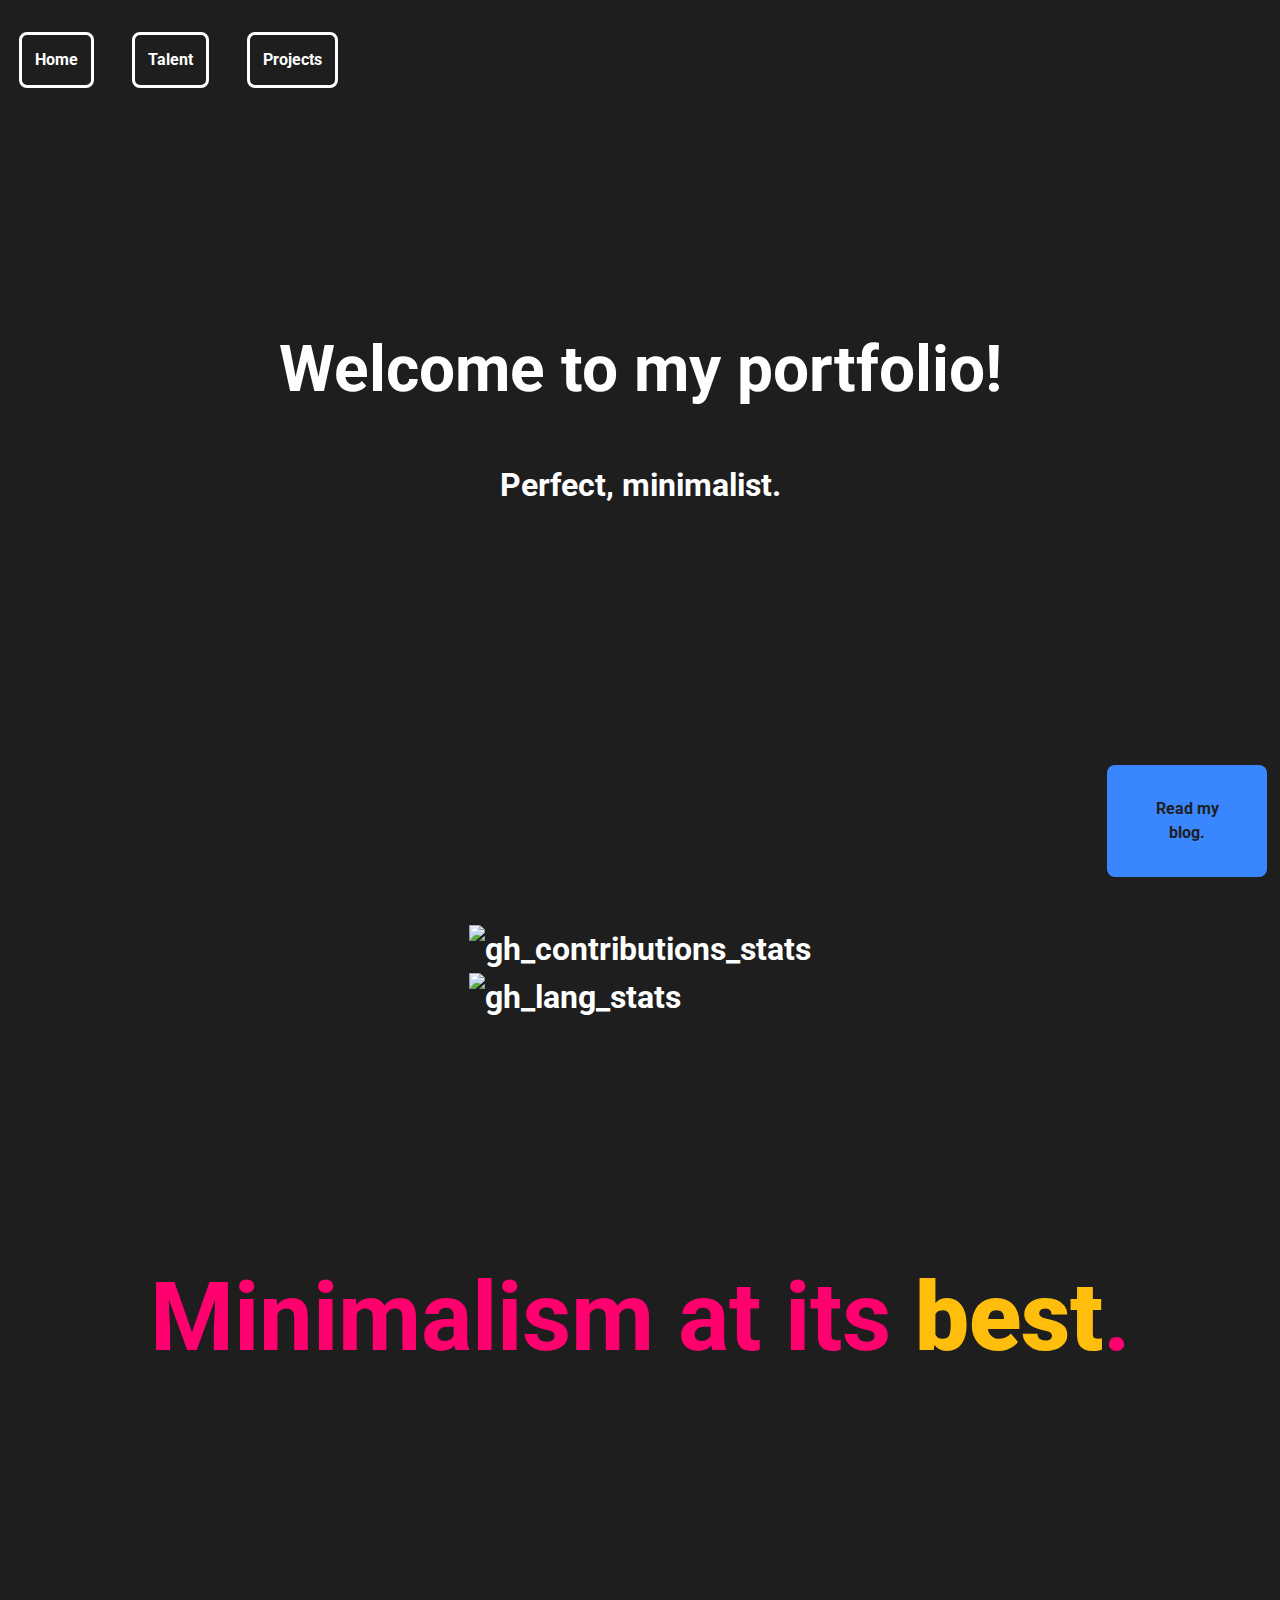
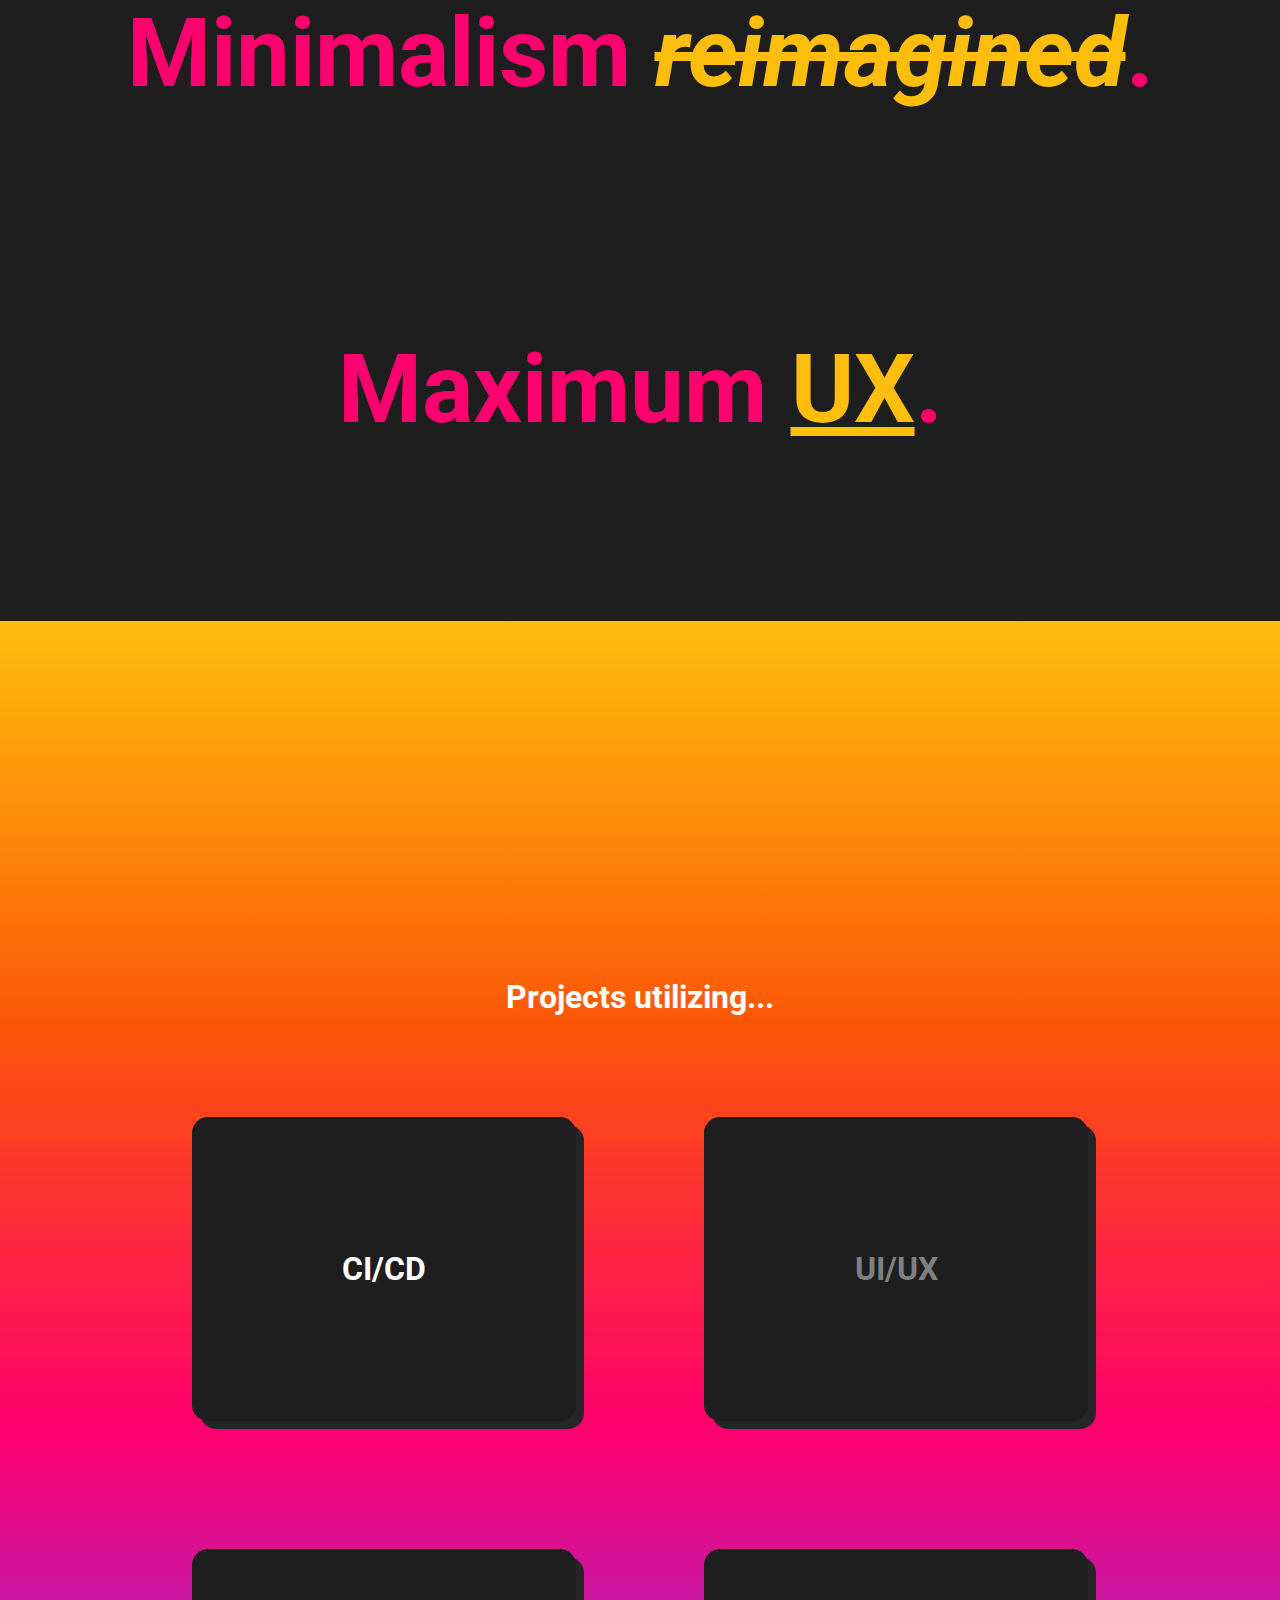
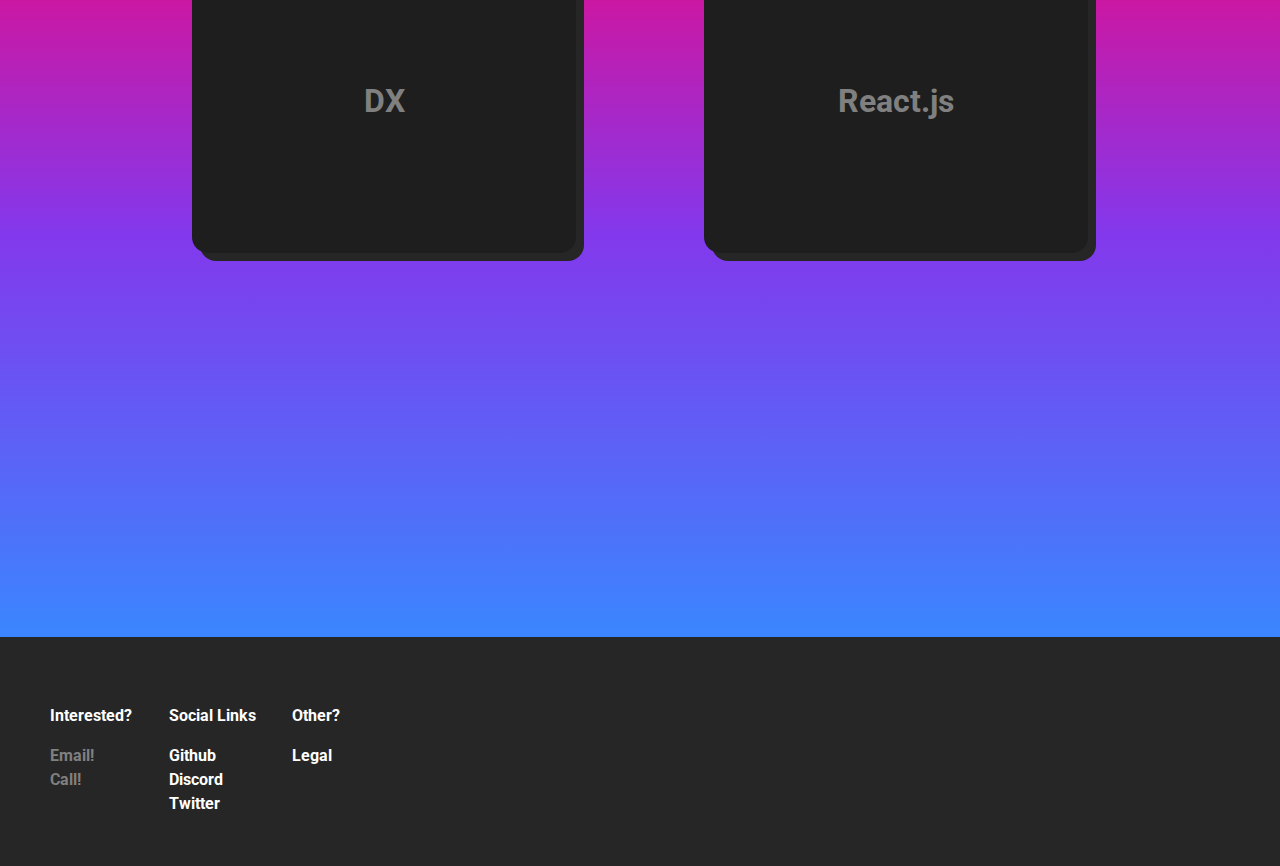
==== index.html @ 51c4bfa4 "`reorganize( footer categories )`" ====
<!doctype html>
<html class="no-js" lang="en" data-theme="dark">

<head>
  <meta charset="utf-8">

  <title>Sami Laatikainen | Portfolio</title>

  <meta name="description" content="Hey there, Get a glimpse into my work.">
  <meta name="author" content="Sami Laatikainen">

  <meta name="viewport" content="width=device-width, initial-scale=1">
  <link rel="manifest" href="site.webmanifest">
  <link rel="apple-touch-icon" href="icon.png">

  <!-- OpenGraph  -->

  <meta property="og:title" content="Sami Laatikainen | Portfolio">
  <meta property="og:type" content="link">
  <meta property="og:description" content="Hey there, Get a glimpse into my work.">
  <meta property="og:url" content="samilaatikainen.com">
  <meta property="og:image" content="https://samilaatikainen.com/tile-wide.png">

  <!-- Search Engine -->

  <meta name="keywords" content="Portfolio, SamimiesGames, Sami, Samimies, Web-design, Sami Laatikainen">
  <link rel="canonical" href="https://samilaatikainen.com">
  <meta name="mobile-friendly" content="true">

  <!-- Fonts -->

  <link rel="preconnect" href="https://fonts.googleapis.com">
  <link rel="preconnect" href="https://fonts.gstatic.com" crossorigin>
  <link href="https://fonts.googleapis.com/css2?family=Roboto:wght@900&display=swap" rel="stylesheet">

  <!-- CSS -->

  <link rel="stylesheet" href="css/normalize.css">
  <link rel="stylesheet" href="css/main.css">
</head>

<body>
  <header class="concise-nav">
    <a class="concise-nav-button" href="#">Home</a>
    <a class="concise-nav-button" href="#talent">Talent</a>
    <a class="concise-nav-button" href="#projects">Projects</a>
    <a class="concise-nav-button bubble bound-mobile-fallback right-bound" href="blogs">Read my blog.</a>
  </header>
  <main>
    <section class="hero-banner">
      <h1 class="hero-banner-title">Welcome to my portfolio!</h1>
      <p class="hero-banner-quote">Perfect, minimalist.</p>
    </section>
    <section id="banners" class="banners">
      <img class="banner" alt="gh_contributions_stats" src="https://github-readme-stats.vercel.app/api?username=SamimiesGames&show_icons=true">
      <img class="banner" alt="gh_lang_stats" src="https://github-readme-stats.vercel.app/api/top-langs/?username=SamimiesGames&layout=compact">
    </section>
    <section id="talent" class="talent">
      <p>Minimalism at its <b>best</b>.</p>
      <p>Minimalism <s><i>reimagined</i></s>.</p>
      <p>Maximum <u>UX</u>.</p>
    </section>
    <section id="projects" class="projects">
      <p class="txt-lg text-center flex-fill">Projects utilizing...</p>
      <a class="project" href="projects.html">
        CI/CD
      </a>
      <a class="project" data-disabled="true">
        UI/UX
      </a>
      <div class="project" data-disabled="true">
        DX
      </div>
      <div class="project" data-disabled="true">
        React.js
      </div>
    </section>
  </main>
  <footer class="footer-concise txt-sm">
    <div class="footer-concise-column">
      <p class="footer-concise-title">Interested?</p>
      <a class="footer-concise-button" data-disabled="true">Email!</a>
      <a class="footer-concise-button" data-disabled="true">Call!</a>
    </div>
    <div class="footer-concise-column">
      <p class="footer-concise-title">Social Links</p>
      <a href="https://github.com/SamimiesGames" class="footer-concise-button">Github</a>
      <a class=footer-concise-button" href="https://discordapp.com/users/257846560468107264/">Discord</a>
      <a href="https://twitter.com/intent/tweet?screen_name=MeSamimies&ref_src=twsrc%5Etfw">Twitter</a>
    </div>
    <div class="footer-concise-column">
      <p class="footer-concise-title">Other?</p>
      <a href="./legal.html" class="footer-concise-button">Legal</a>
    </div>
  </footer>
  <script src="js/vendor/modernizr-3.11.2.min.js"></script>
  <script src="js/plugins.js"></script>
  <script type="module" src="js/main.js"></script>
</body>

</html>
---- css/main.css ----
/*! 2021 SamimiesGames | MIT License | https://samimiesgames.github.io/legal.html */

@import "hero-banner/index.css";
@import "consice-nav/index.css";
@import "talent/index.css";
@import "projects/index.css";
@import "footer/index.css";
@import "legals/index.css";
@import "banners/index.css";
@import "503/index.css";
@import "typography.css";
@import "bubble.css";
@import "themes.css";

:root {
  --mango: #ffbe0bff;
  --orange-pantone: #fb5607ff;
  --winter-sky: #ff006eff;
  --blue-violet: #8338ecff;
  --azure: #3a86ffff;
  --aqua: #EAF2FC;
  --seashell: #FDEDDF;
  --mistyrose: #FBEDF9;
  --cornsilk: #FCF2D9;
  --purplehaze: #EEEFFE;
  --honeydew: #E8F6F5;
  --slategray: #F5F5F7;

  --rainbow: linear-gradient(var(--mango), var(--orange-pantone), var(--winter-sky), var(--blue-violet), var(--azure));

  --fs-xl: 4rem;
  --fs-lg: 3rem;
  --fs-md: 2rem;
  --fs-sm: 1rem;
  --fs-xs: .5rem;
  --fs-xsq:.4rem;
  --fs-xxs: .25rem;

  --consise-nav-height: 2.5%;
  --section-height: 5%;

  --line-height: 1.5;
}

section {
  padding-block: var(--section-height);
}

.text-center {
  text-align: center;
}

html {
  scroll-behavior: smooth;
  font-family: -apple-system, "Roboto", sans-serif;
  font-weight: bold;

  font-size: var(--fs-md);
  line-height: var(--line-height);
}

/*! HTML5 Boilerplate v8.0.0 | MIT License | https://html5boilerplate.com/ */

/* main.css 2.1.0 | MIT License | https://github.com/h5bp/main.css#readme */
/*
 * What follows is the result of much research on cross-browser styling.
 * Credit left inline and big thanks to Nicolas Gallagher, Jonathan Neal,
 * Kroc Camen, and the H5BP dev community and team.
 */

/* ==========================================================================
   Base styles: opinionated defaults
   ========================================================================== */

/*
 * Remove text-shadow in selection highlight:
 * https://twitter.com/miketaylr/status/12228805301
 *
 * Vendor-prefixed and regular ::selection selectors cannot be combined:
 * https://stackoverflow.com/a/16982510/7133471
 *
 * Customize the background color to match your design.
 */

::-moz-selection {
  background: #b3d4fc;
  text-shadow: none;
}

::selection {
  background: #b3d4fc;
  text-shadow: none;
}

/*
 * A better looking default horizontal rule
 */

hr {
  display: block;
  height: 1px;
  border: 0;
  border-top: 1px solid #ccc;
  margin: 1em 0;
  padding: 0;
}

/*
 * Remove the gap between audio, canvas, iframes,
 * images, videos and the bottom of their containers:
 * https://github.com/h5bp/html5-boilerplate/issues/440
 */

audio,
canvas,
iframe,
img,
svg,
video {
  vertical-align: middle;
}

/*
 * Remove default fieldset styles.
 */

fieldset {
  border: 0;
  margin: 0;
  padding: 0;
}

/*
 * Allow only vertical resizing of textareas.
 */

textarea {
  resize: vertical;
}

/* ==========================================================================
   Author's custom styles
   ========================================================================== */

/* ==========================================================================
   Helper classes
   ========================================================================== */

/*
 * Hide visually and from screen readers
 */

.hidden,
[hidden] {
  display: none !important;
}

/*
 * Hide only visually, but have it available for screen readers:
 * https://snook.ca/archives/html_and_css/hiding-content-for-accessibility
 *
 * 1. For long content, line feeds are not interpreted as spaces and small width
 *    causes content to wrap 1 word per line:
 *    https://medium.com/@jessebeach/beware-smushed-off-screen-accessible-text-5952a4c2cbfe
 */

.sr-only {
  border: 0;
  clip: rect(0, 0, 0, 0);
  height: 1px;
  margin: -1px;
  overflow: hidden;
  padding: 0;
  position: absolute;
  white-space: nowrap;
  width: 1px;
  /* 1 */
}

/*
 * Extends the .sr-only class to allow the element
 * to be focusable when navigated to via the keyboard:
 * https://www.drupal.org/node/897638
 */

.sr-only.focusable:active,
.sr-only.focusable:focus {
  clip: auto;
  height: auto;
  margin: 0;
  overflow: visible;
  position: static;
  white-space: inherit;
  width: auto;
}

/*
 * Hide visually and from screen readers, but maintain layout
 */

.invisible {
  visibility: hidden;
}

/*
 * Clearfix: contain floats
 *
 * For modern browsers
 * 1. The space content is one way to avoid an Opera bug when the
 *    `contenteditable` attribute is included anywhere else in the document.
 *    Otherwise it causes space to appear at the top and bottom of elements
 *    that receive the `clearfix` class.
 * 2. The use of `table` rather than `block` is only necessary if using
 *    `:before` to contain the top-margins of child elements.
 */

.clearfix::before,
.clearfix::after {
  content: " ";
  display: table;
}

.clearfix::after {
  clear: both;
}

/* ==========================================================================
   EXAMPLE Media Queries for Responsive Design.
   These examples override the primary ('mobile first') styles.
   Modify as content requires.
   ========================================================================== */

@media only screen and (min-width: 35em) {
  /* Style adjustments for viewports that meet the condition */
}

@media print,
  (-webkit-min-device-pixel-ratio: 1.25),
  (min-resolution: 1.25dppx),
  (min-resolution: 120dpi) {
  /* Style adjustments for high resolution devices */
}

/* ==========================================================================
   Print styles.
   Inlined to avoid the additional HTTP request:
   https://www.phpied.com/delay-loading-your-print-css/
   ========================================================================== */

@media print {
  *,
  *::before,
  *::after {
    background: #fff !important;
    color: #000 !important;
    /* Black prints faster */
    box-shadow: none !important;
    text-shadow: none !important;
  }

  a,
  a:visited {
    text-decoration: underline;
  }

  a[href]::after {
    content: " (" attr(href) ")";
  }

  abbr[title]::after {
    content: " (" attr(title) ")";
  }

  /*
   * Don't show links that are fragment identifiers,
   * or use the `javascript:` pseudo protocol
   */
  a[href^="#"]::after,
  a[href^="javascript:"]::after {
    content: "";
  }

  pre {
    white-space: pre-wrap !important;
  }

  pre,
  blockquote {
    border: 1px solid #999;
    page-break-inside: avoid;
  }

  /*
   * Printing Tables:
   * https://web.archive.org/web/20180815150934/http://css-discuss.incutio.com/wiki/Printing_Tables
   */
  thead {
    display: table-header-group;
  }

  tr,
  img {
    page-break-inside: avoid;
  }

  p,
  h2,
  h3 {
    orphans: 3;
    widows: 3;
  }

  h2,
  h3 {
    page-break-after: avoid;
  }
}
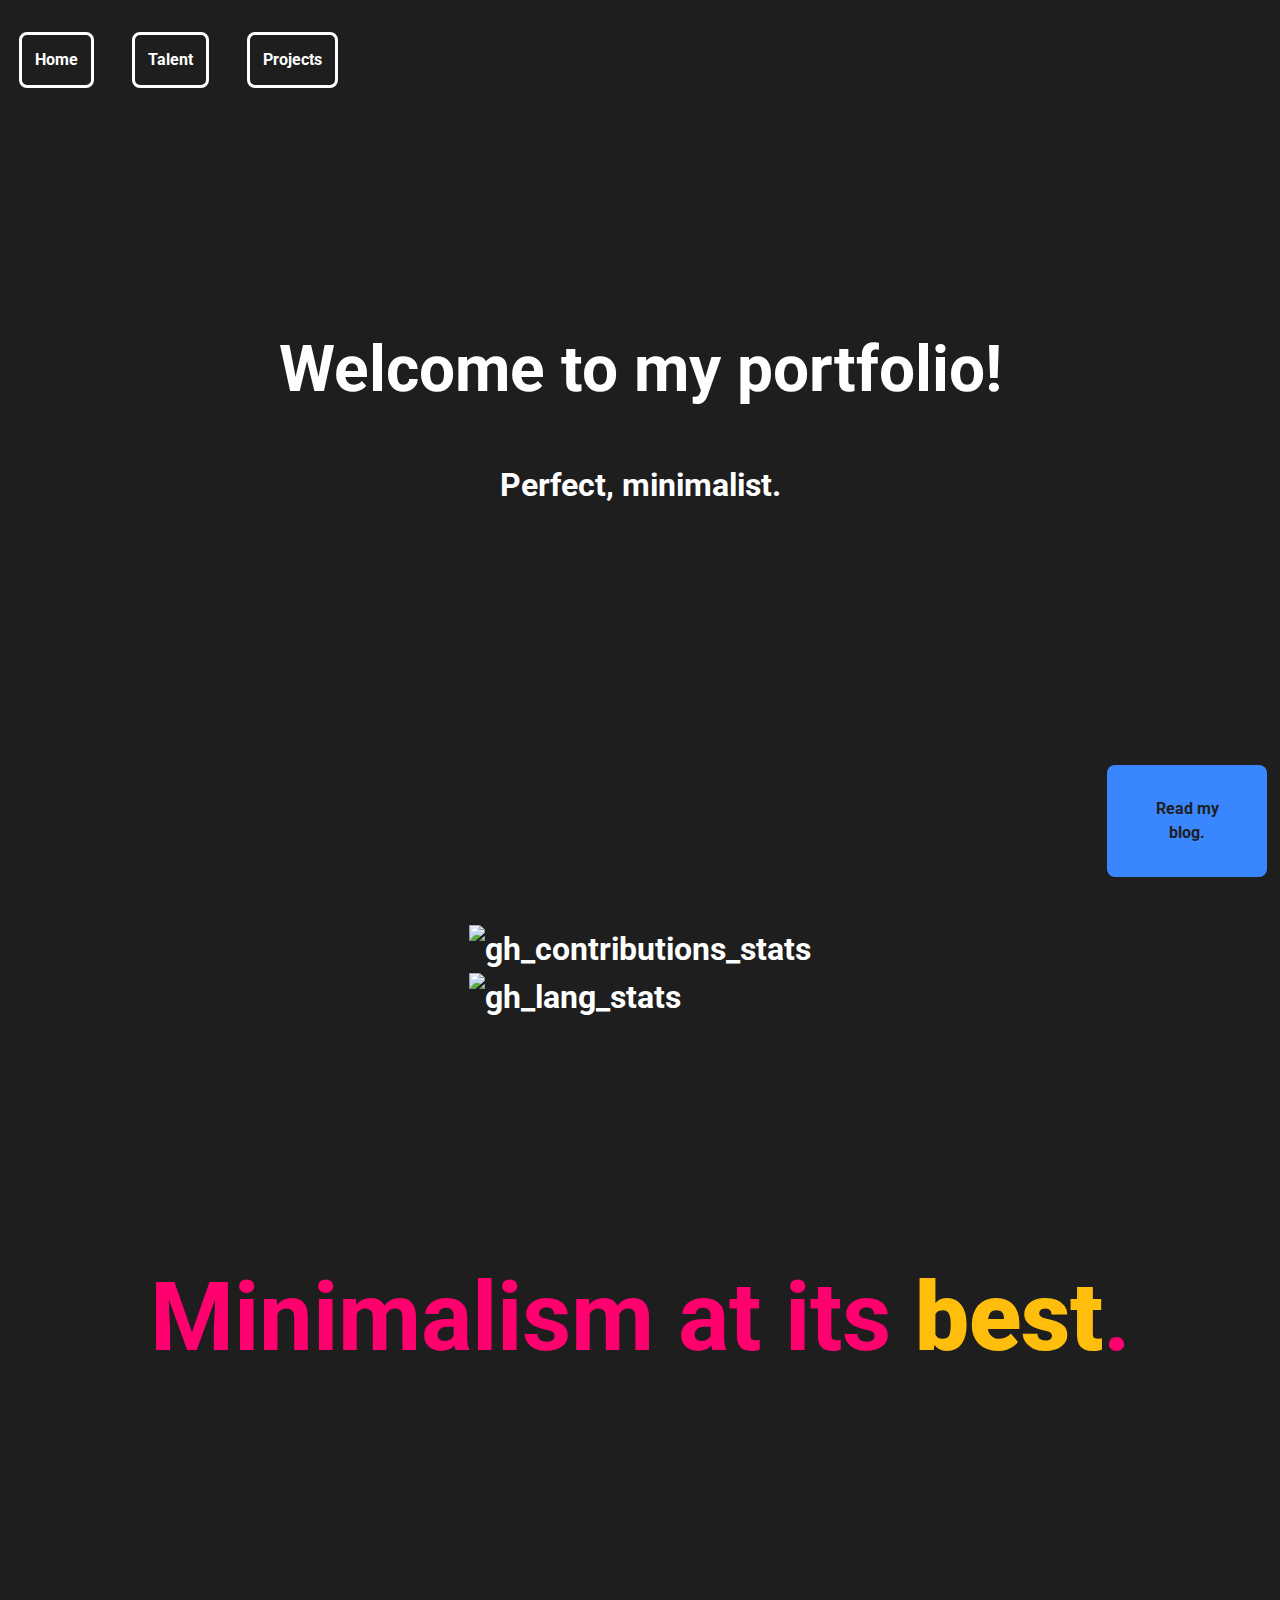
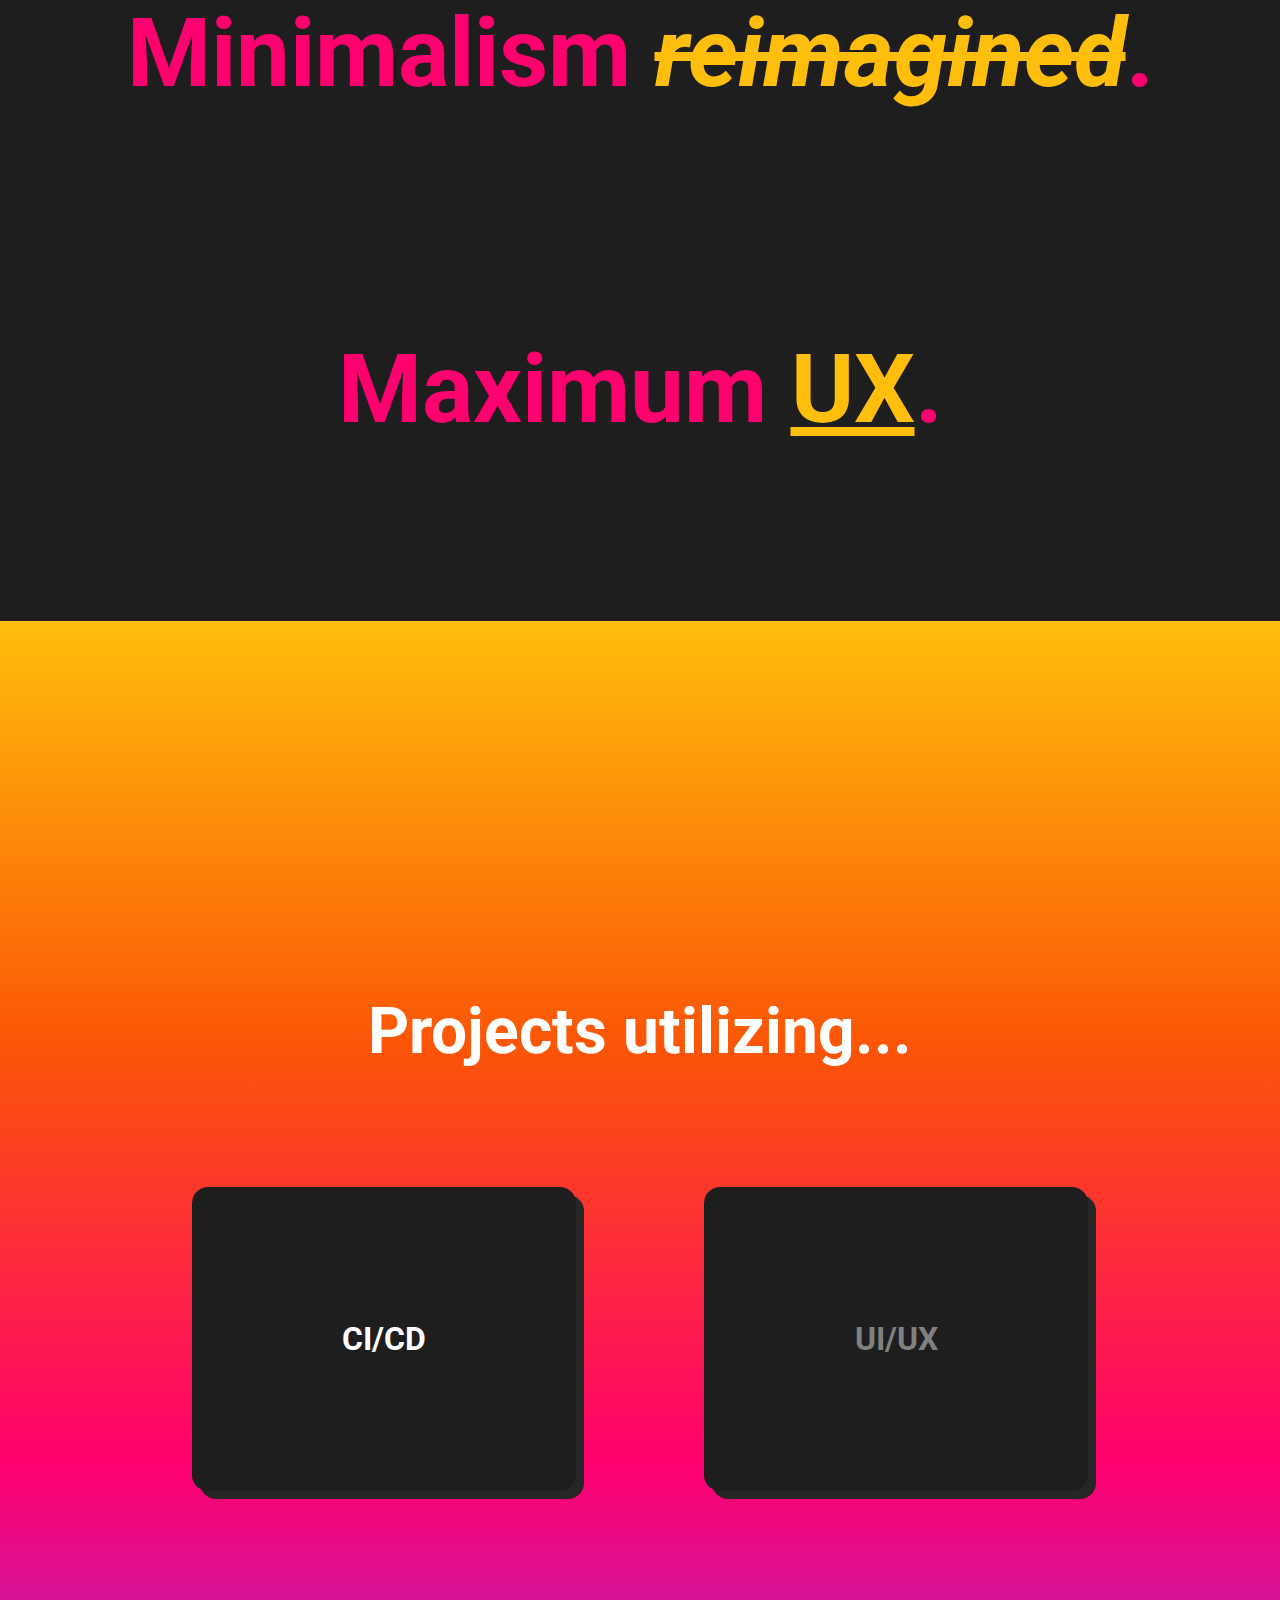
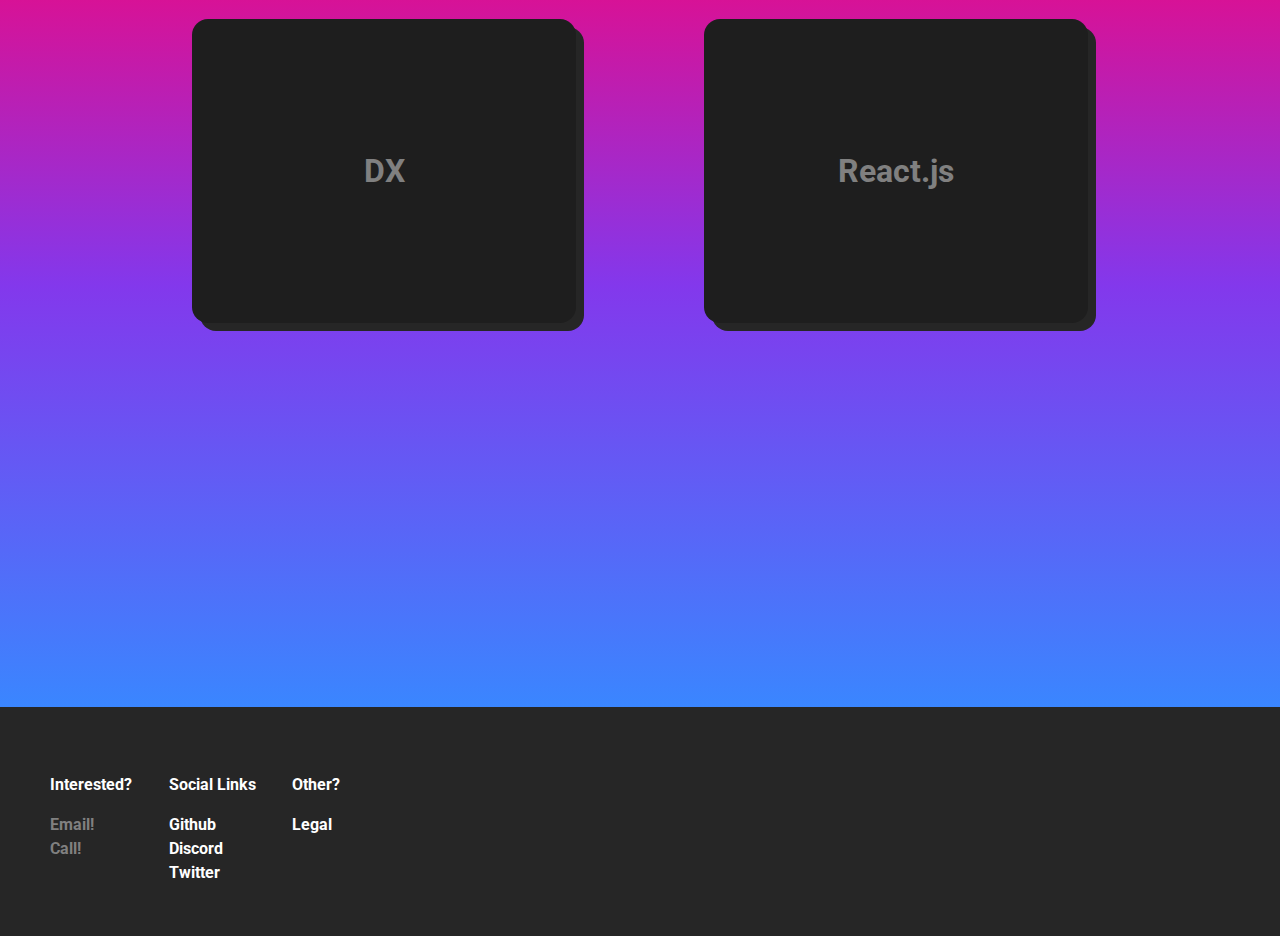
==== commit 49149a15: "`fix(fontsize bug in project title)`" ====
--- a/index.html
+++ b/index.html
@@ -61,7 +61,7 @@
       <p>Maximum <u>UX</u>.</p>
     </section>
     <section id="projects" class="projects">
-      <p class="txt-lg text-center flex-fill">Projects utilizing...</p>
+      <h1 class="txt-lg text-center flex-fill">Projects utilizing...</h1>
       <a class="project" href="projects.html">
         CI/CD
       </a>
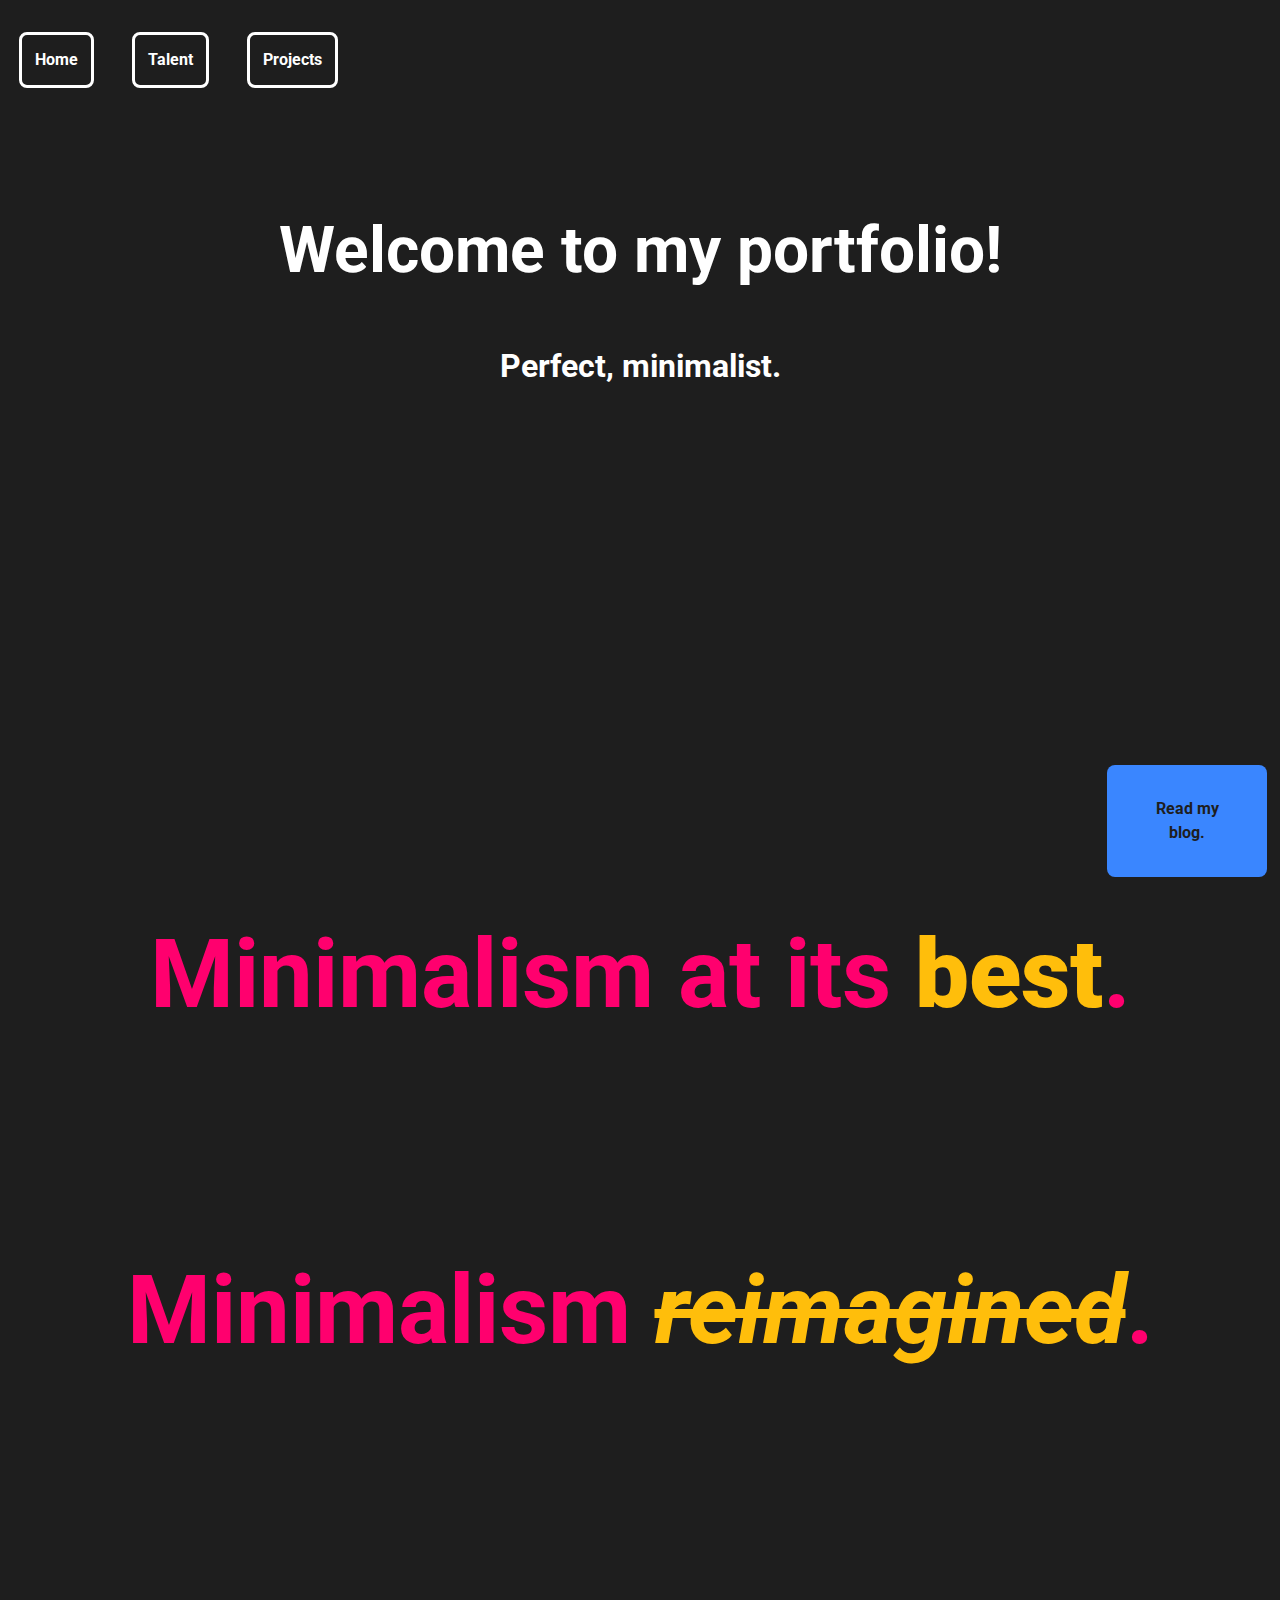
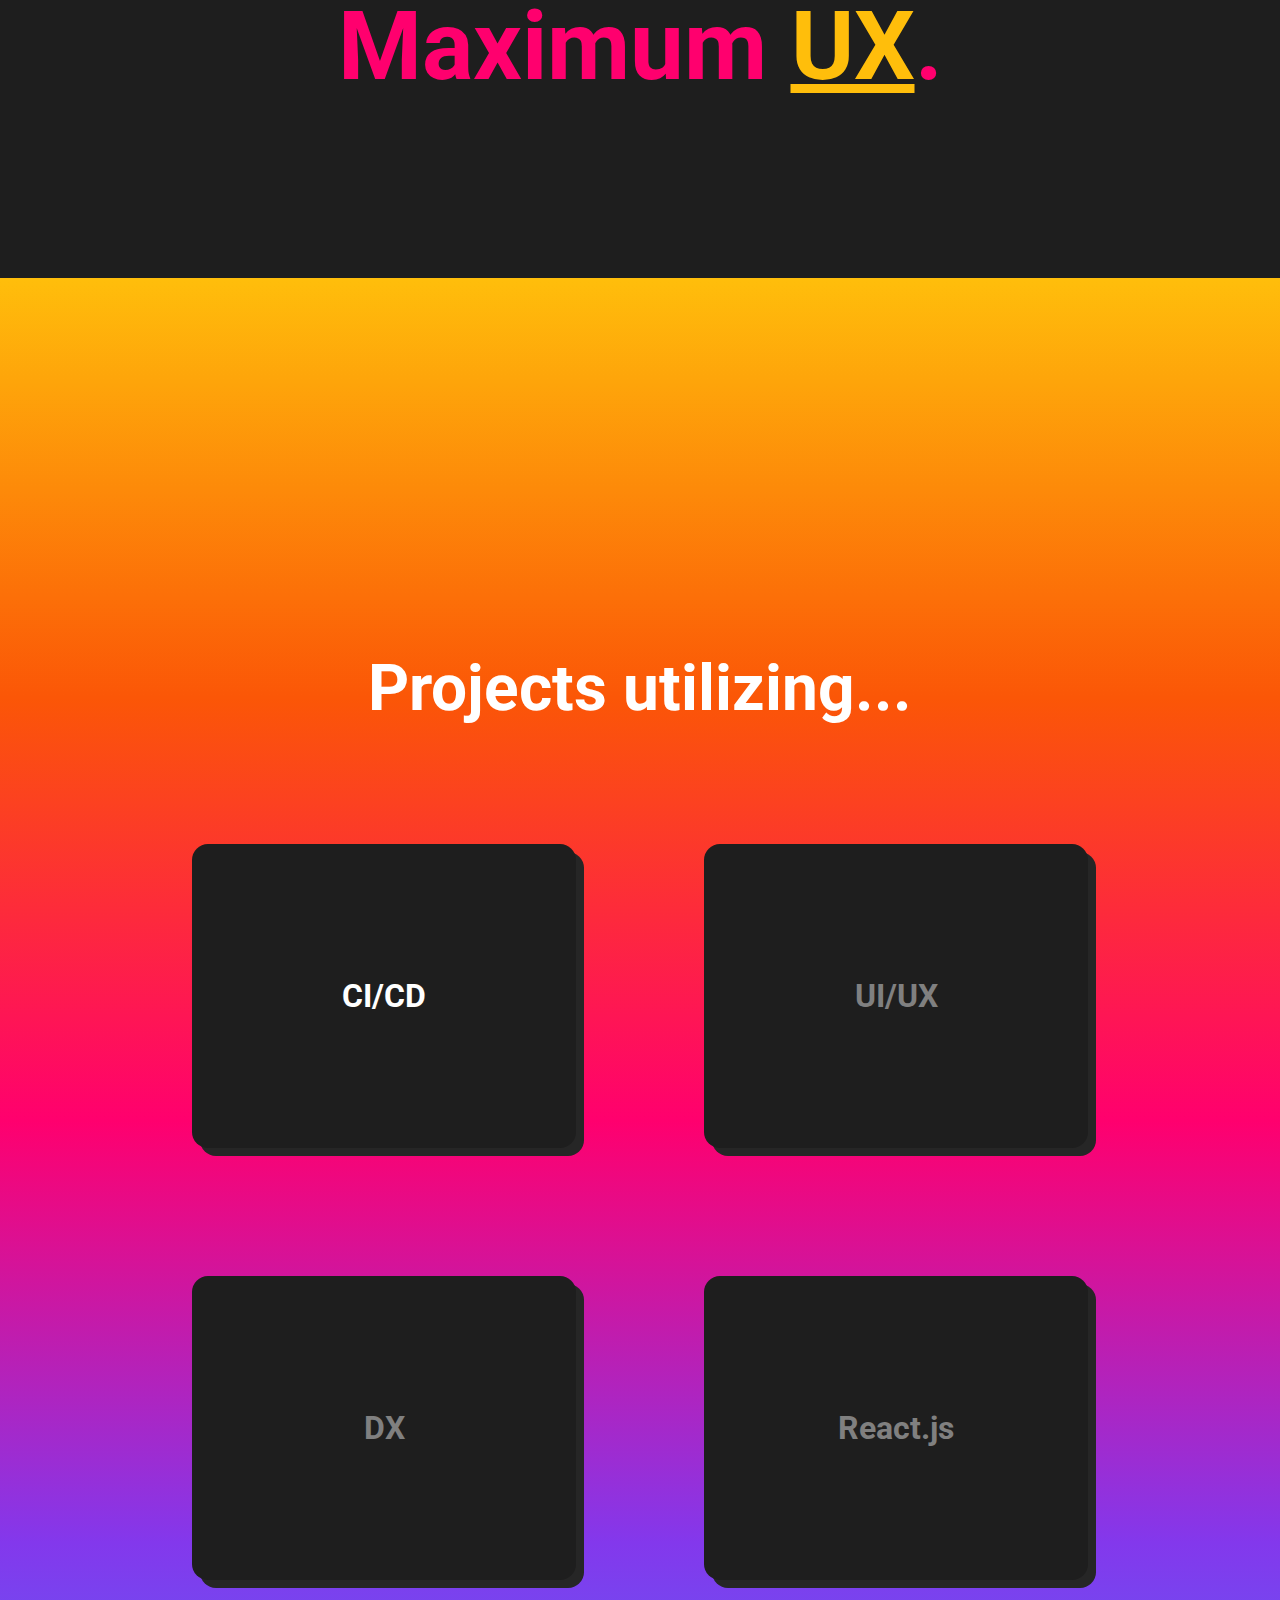
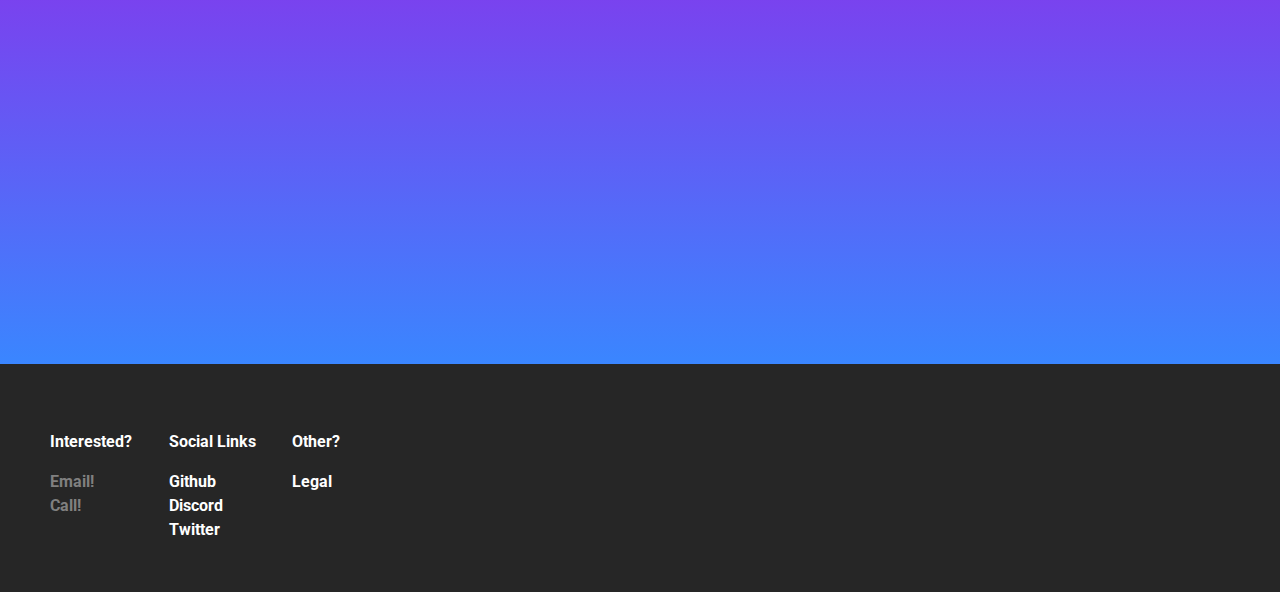
==== commit bd10225f: "`remove(banners)`" ====
--- a/index.html
+++ b/index.html
@@ -51,10 +51,6 @@
       <h1 class="hero-banner-title">Welcome to my portfolio!</h1>
       <p class="hero-banner-quote">Perfect, minimalist.</p>
     </section>
-    <section id="banners" class="banners">
-      <img class="banner" alt="gh_contributions_stats" src="https://github-readme-stats.vercel.app/api?username=SamimiesGames&show_icons=true">
-      <img class="banner" alt="gh_lang_stats" src="https://github-readme-stats.vercel.app/api/top-langs/?username=SamimiesGames&layout=compact">
-    </section>
     <section id="talent" class="talent">
       <p>Minimalism at its <b>best</b>.</p>
       <p>Minimalism <s><i>reimagined</i></s>.</p>
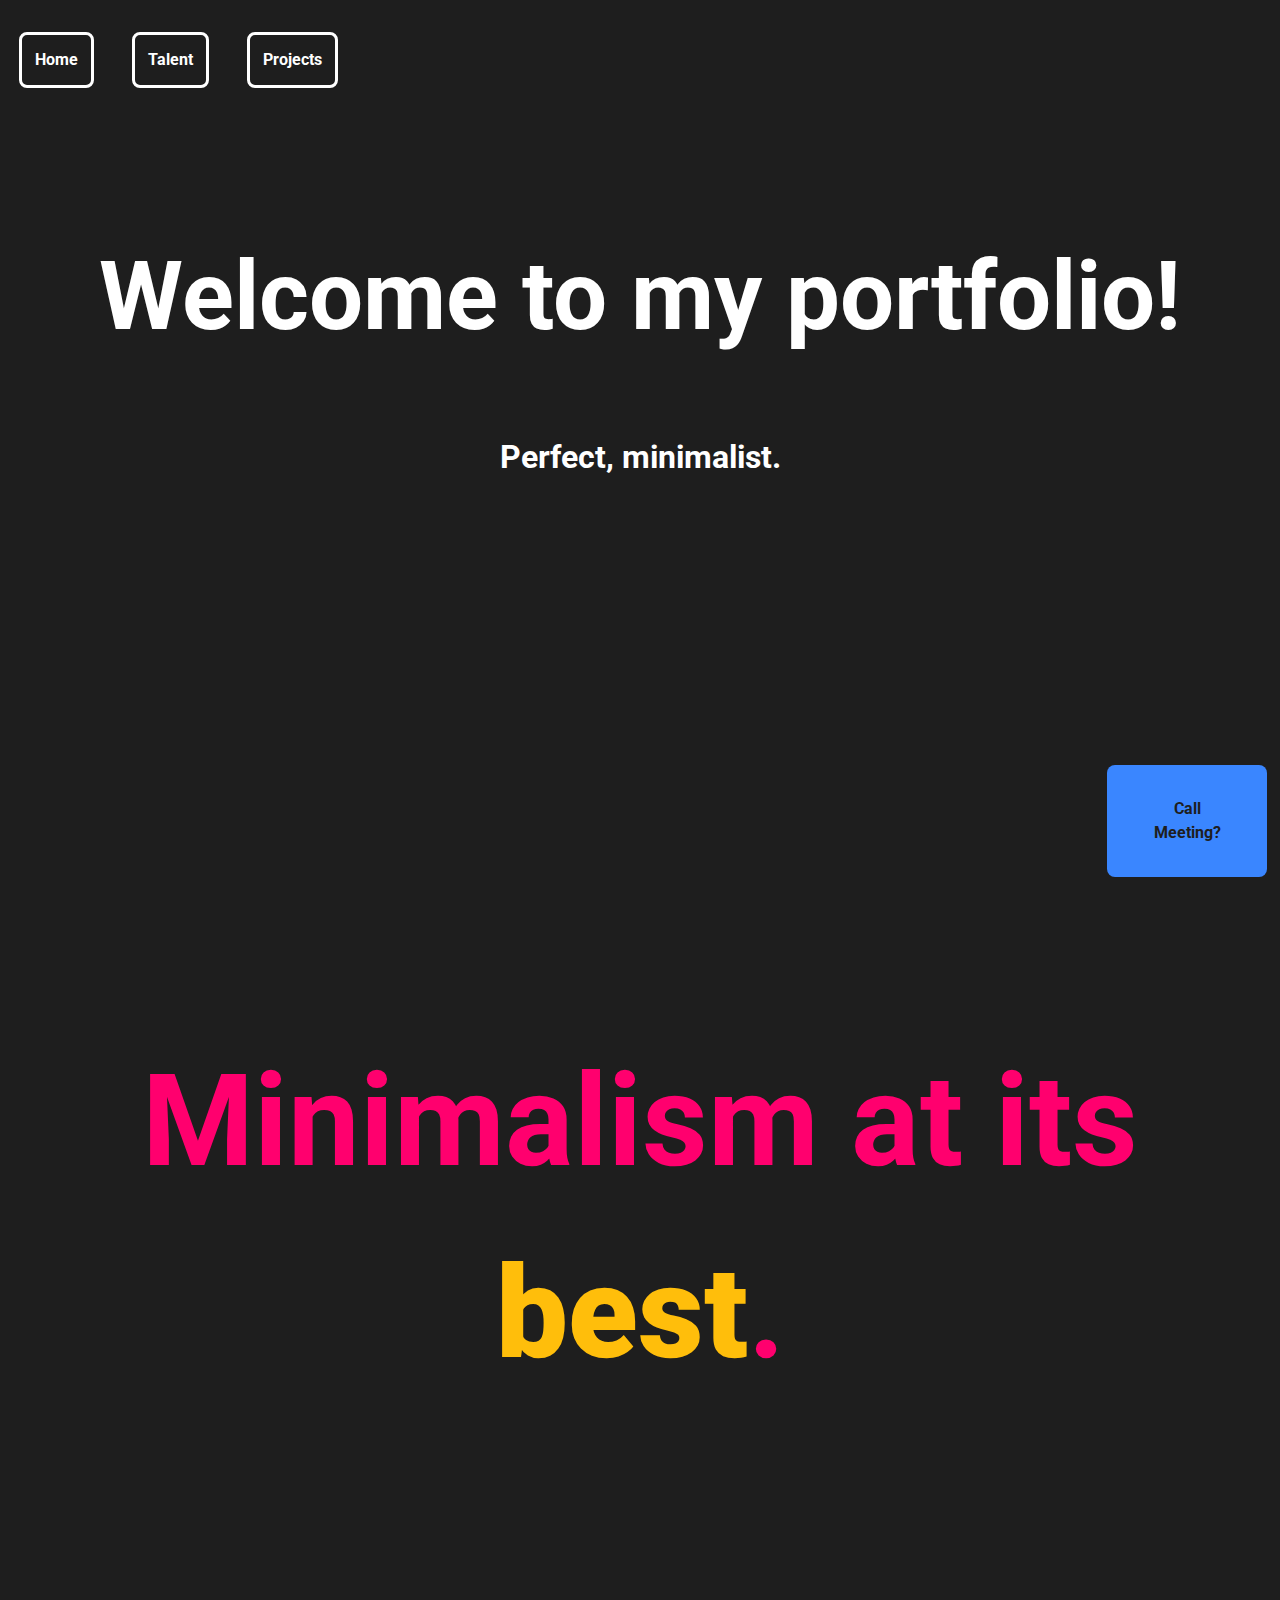
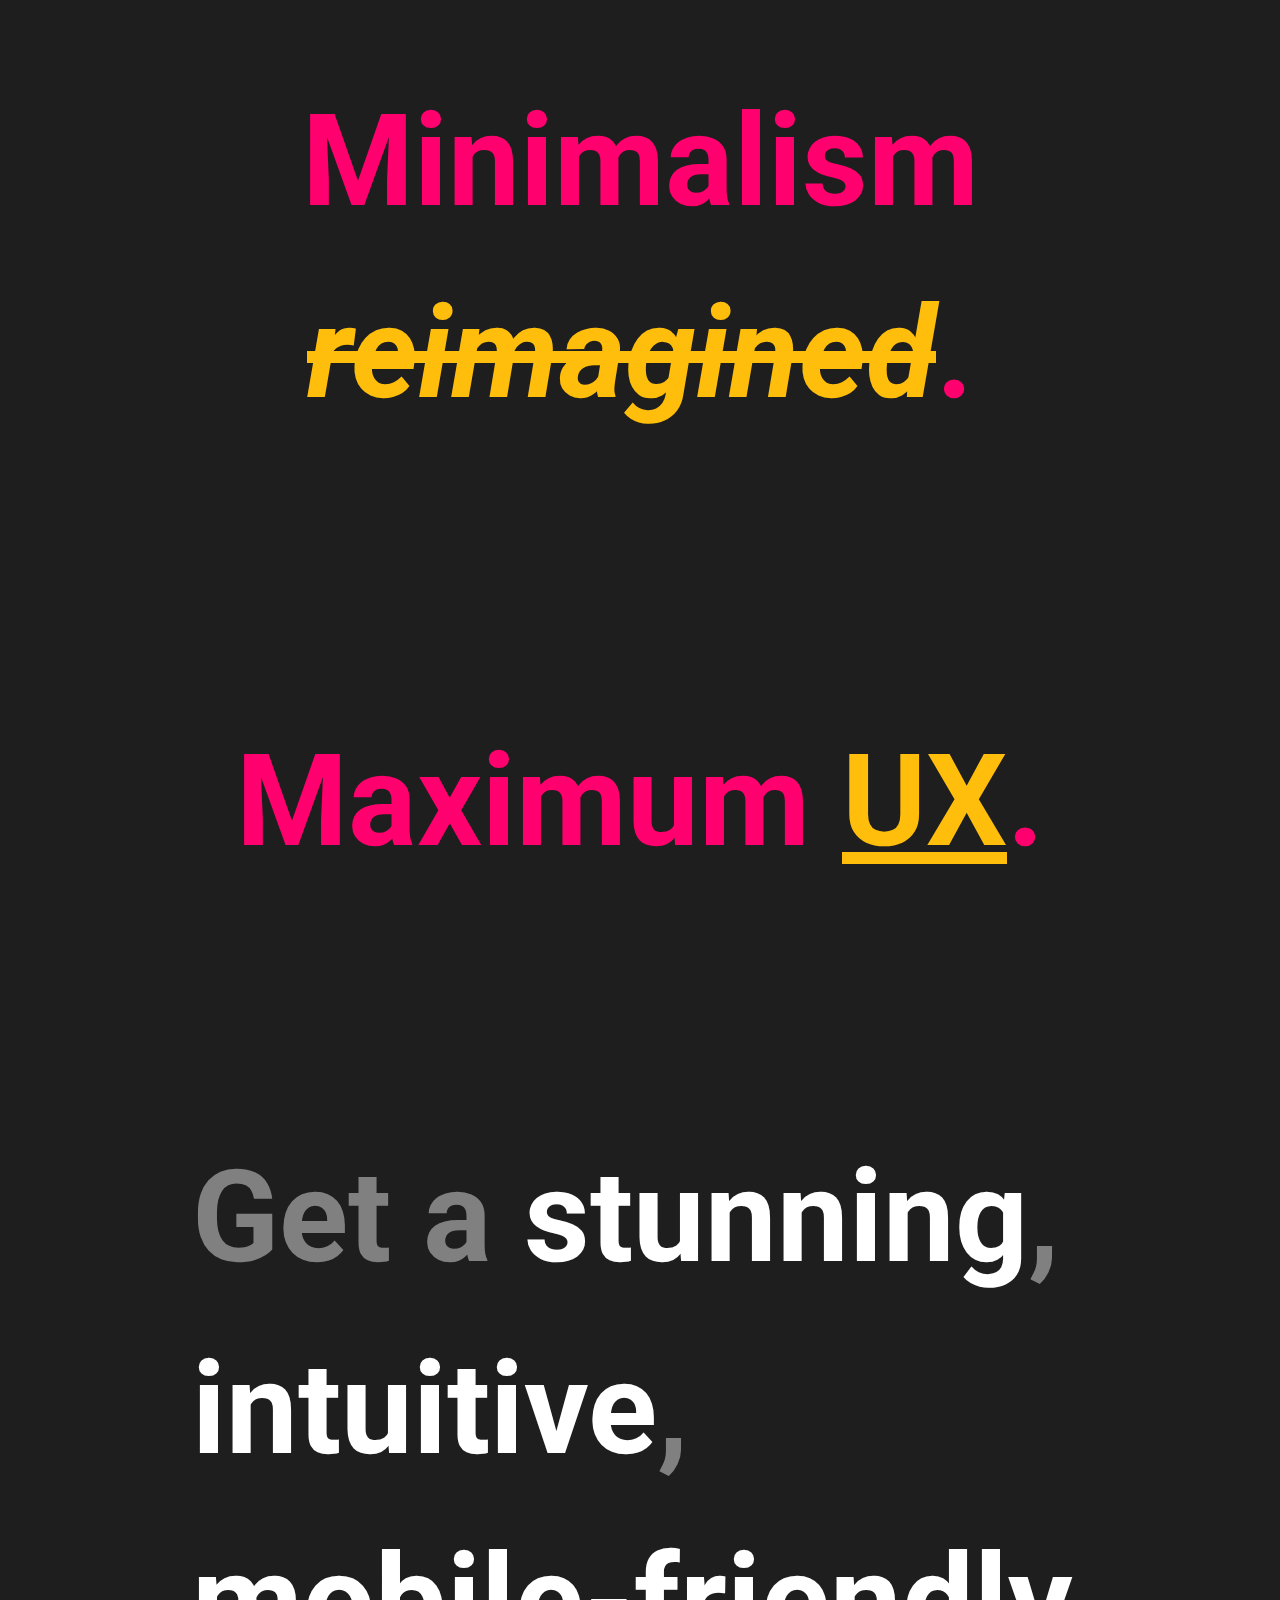
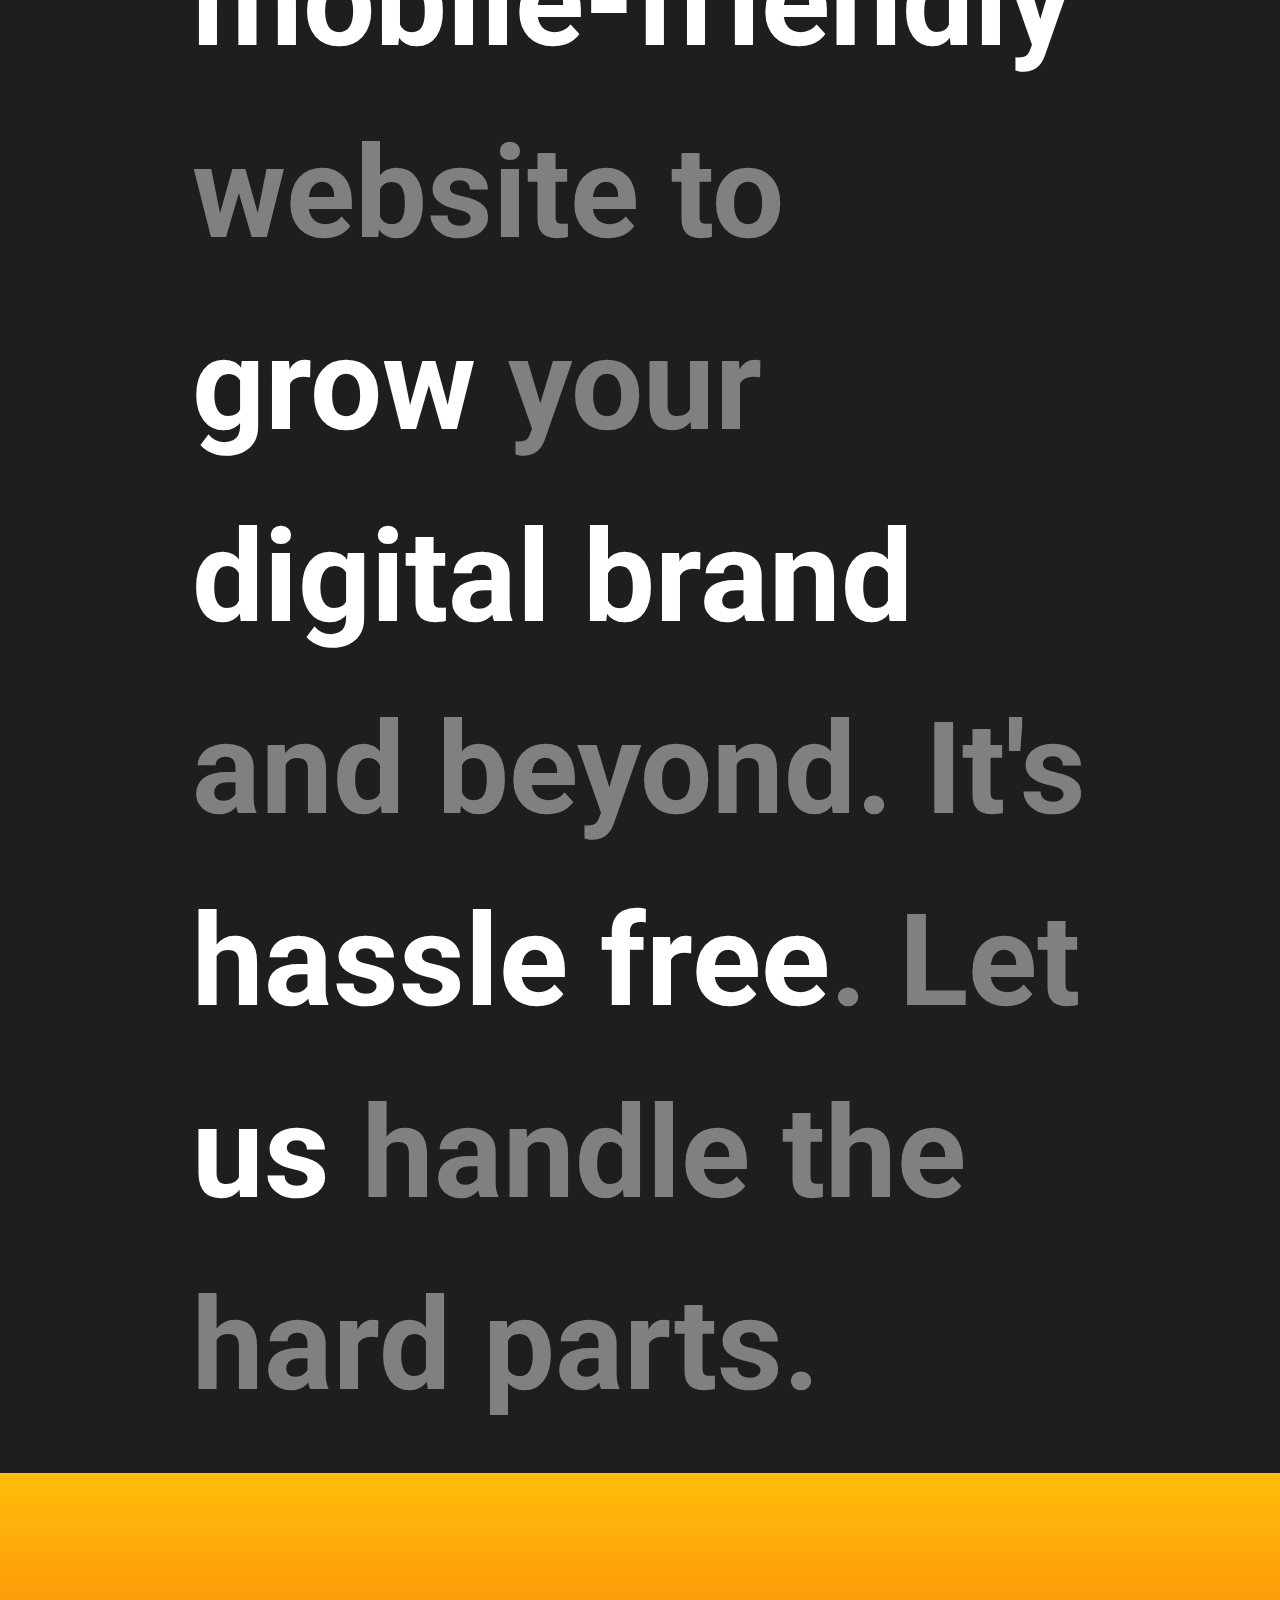
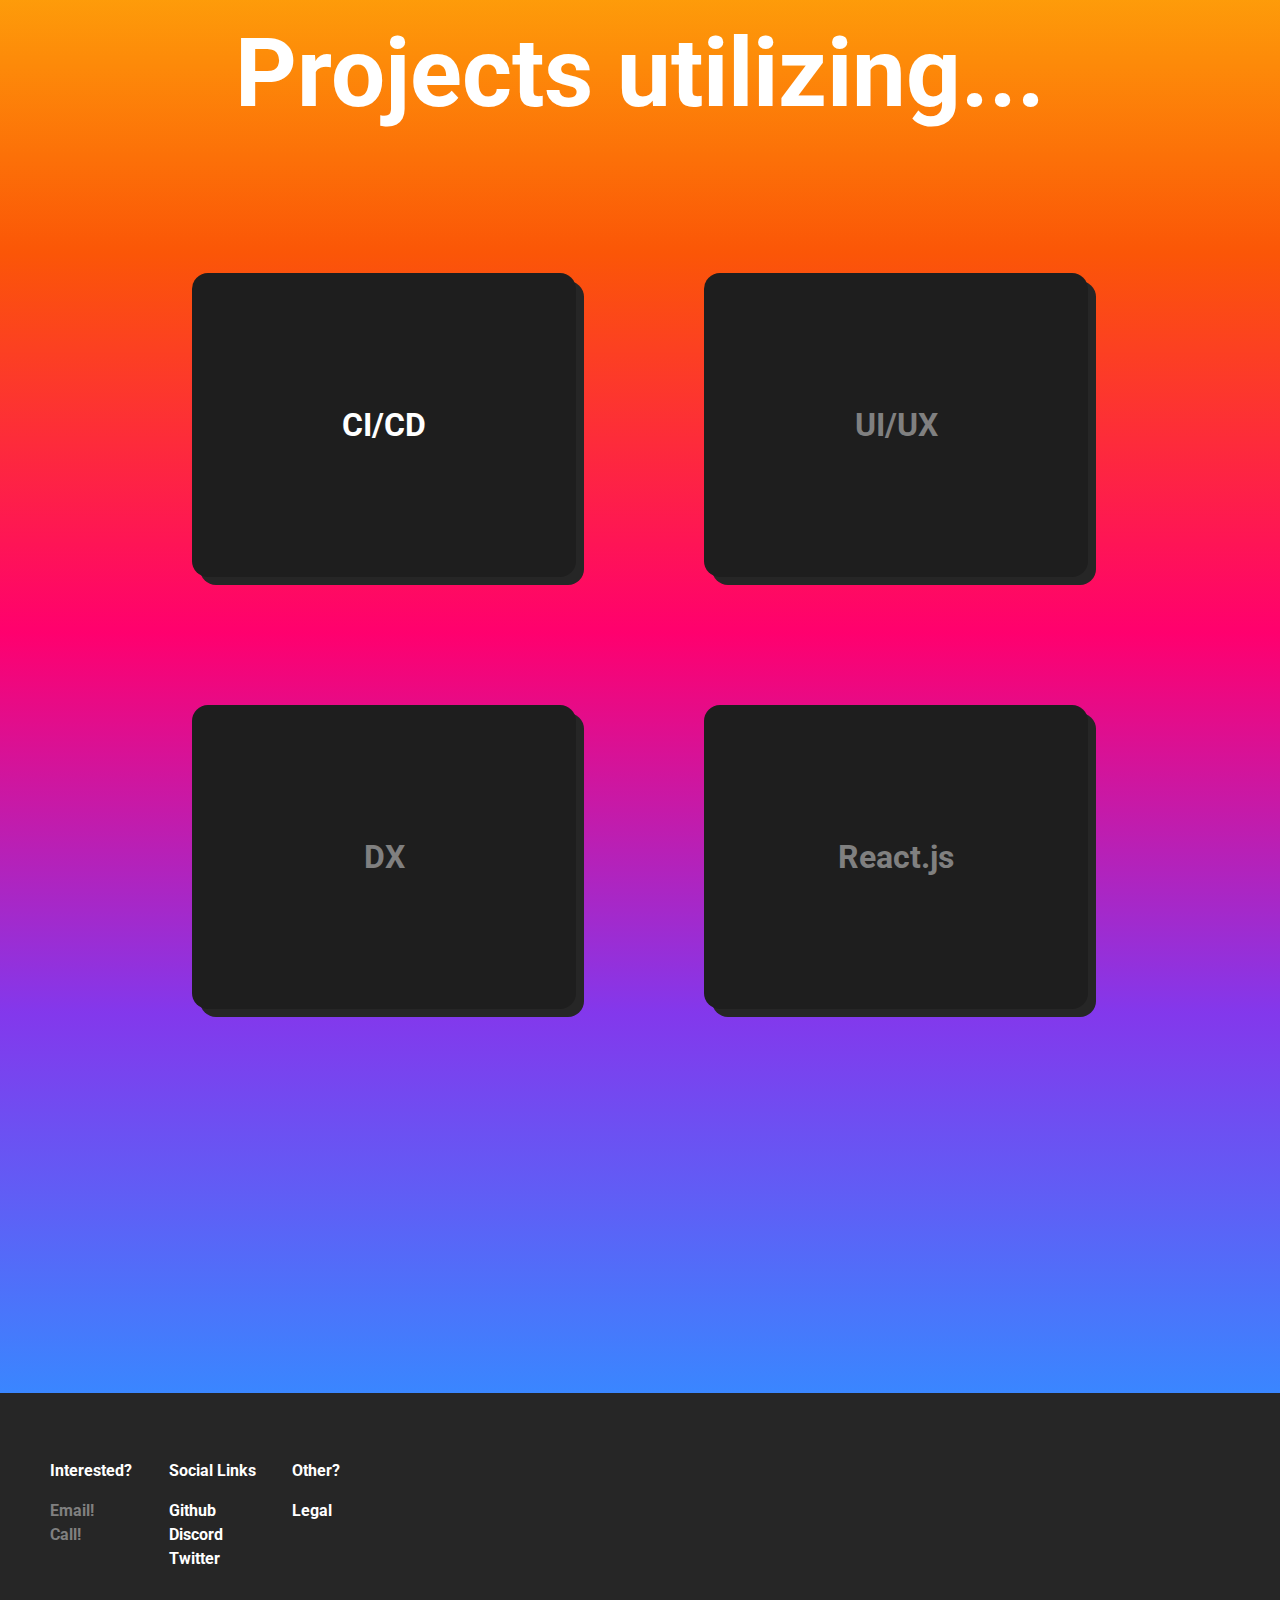
==== commit dd2d5077: "`add(Why Me? section)`" ====
--- a/index.html
+++ b/index.html
@@ -37,6 +37,7 @@
 
   <link rel="stylesheet" href="css/normalize.css">
   <link rel="stylesheet" href="css/main.css">
+  <link rel="stylesheet" href="css/blog/elements/index.css">
 </head>
 
 <body>
@@ -44,17 +45,25 @@
     <a class="concise-nav-button" href="#">Home</a>
     <a class="concise-nav-button" href="#talent">Talent</a>
     <a class="concise-nav-button" href="#projects">Projects</a>
-    <a class="concise-nav-button bubble bound-mobile-fallback right-bound" href="blogs">Read my blog.</a>
+    <a class="concise-nav-button bubble bound-mobile-fallback right-bound txt-xs">Call Meeting?</a>
   </header>
   <main>
     <section class="hero-banner">
-      <h1 class="hero-banner-title">Welcome to my portfolio!</h1>
-      <p class="hero-banner-quote">Perfect, minimalist.</p>
+      <h1 class="txt-lg">Welcome to my portfolio!</h1>
+      <p class="hero-banner-quote txt-sm">Perfect, minimalist.</p>
     </section>
-    <section id="talent" class="talent">
+    <section id="talent" class="talent txt-xl">
       <p>Minimalism at its <b>best</b>.</p>
       <p>Minimalism <s><i>reimagined</i></s>.</p>
       <p>Maximum <u>UX</u>.</p>
+    </section>
+    <section class="article txt-md">
+      <div class="txt-faint txt-xl">
+        Get a <span class="txt-normal">stunning</span>, <span class="txt-normal">intuitive</span>,
+        <span class="txt-normal">mobile-friendly</span> website to <span class="txt-normal">grow</span>
+        your <span class="txt-normal">digital brand</span> and beyond. It's <span class="txt-normal">hassle free</span>.
+        Let <span class="txt-normal">us</span> handle the hard parts.
+      </div>
     </section>
     <section id="projects" class="projects">
       <h1 class="txt-lg text-center flex-fill">Projects utilizing...</h1>
@@ -72,7 +81,7 @@
       </div>
     </section>
   </main>
-  <footer class="footer-concise txt-sm">
+  <footer class="footer-concise txt-xs">
     <div class="footer-concise-column">
       <p class="footer-concise-title">Interested?</p>
       <a class="footer-concise-button" data-disabled="true">Email!</a>
--- a/css/blog/elements/index.css
+++ b/css/blog/elements/index.css
@@ -0,0 +1,3 @@
+@import "article-block.css";
+@import "button.css";
+@import "card.css";
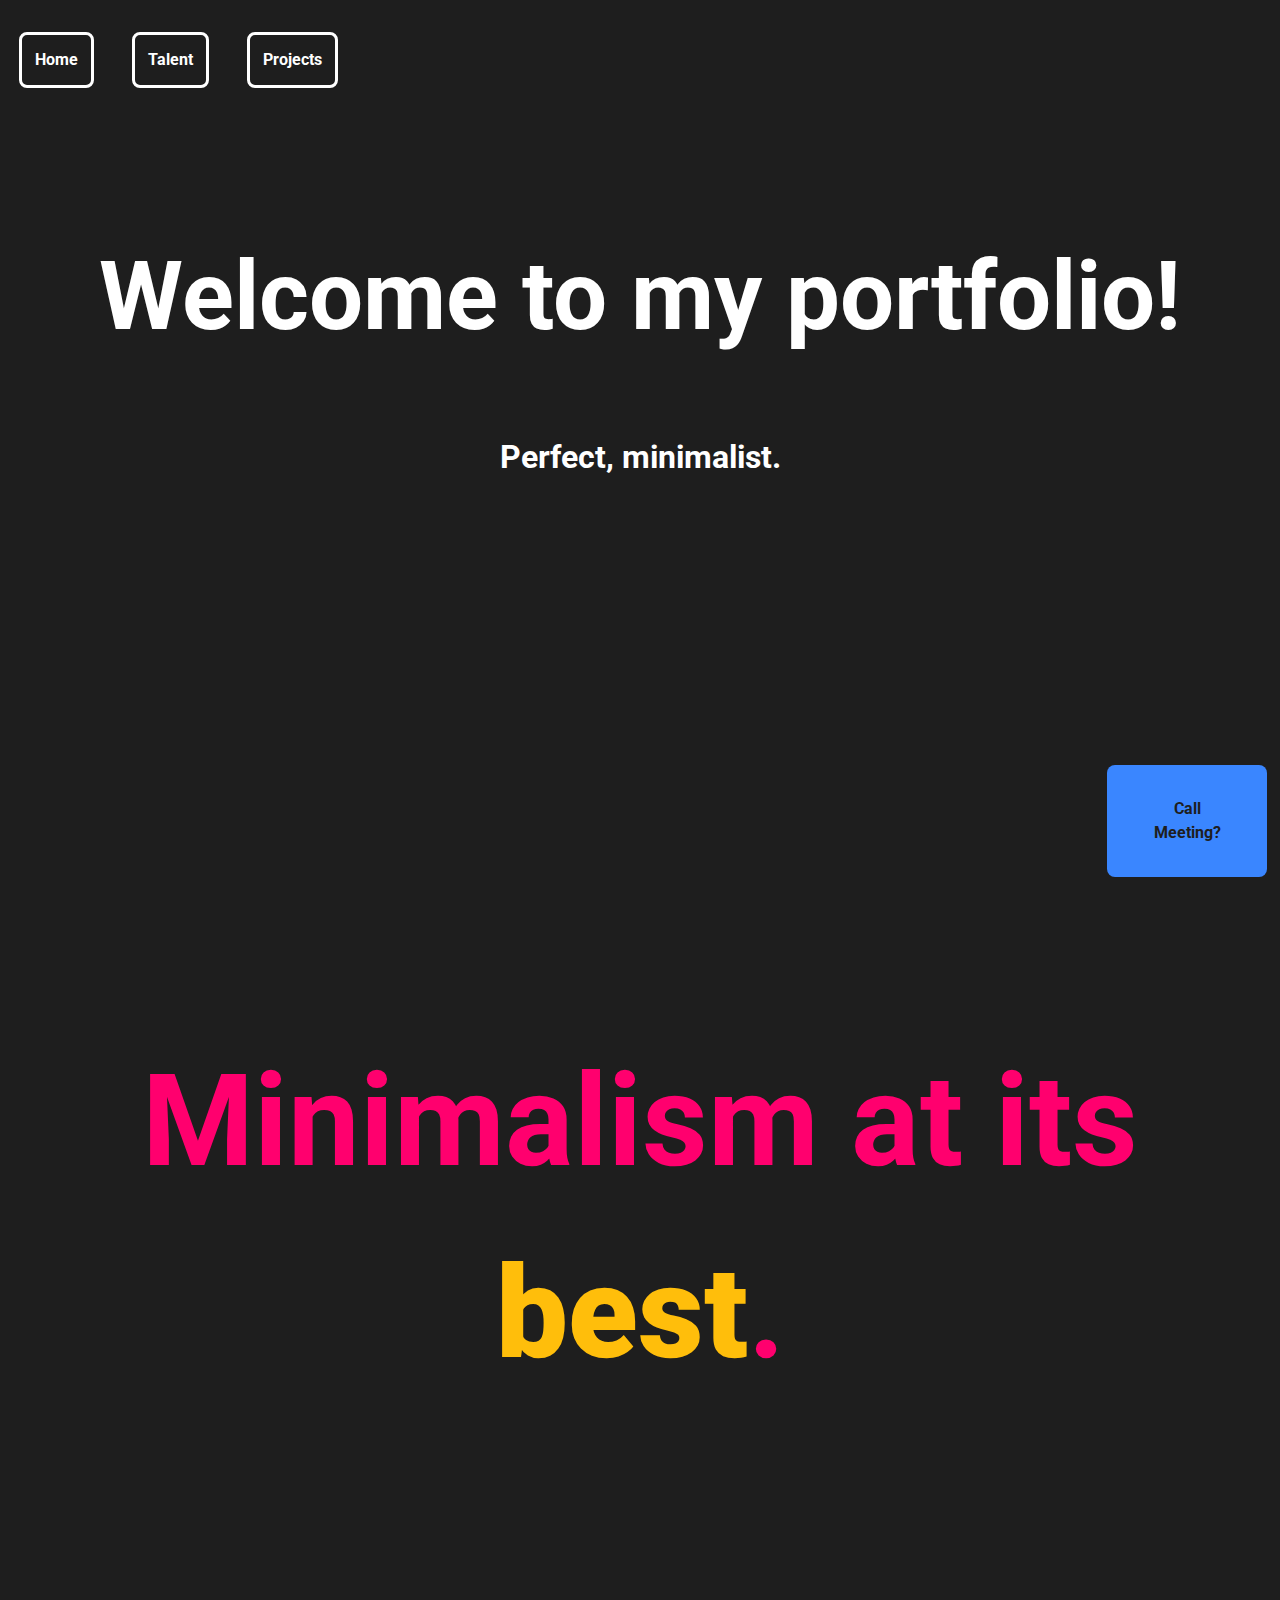
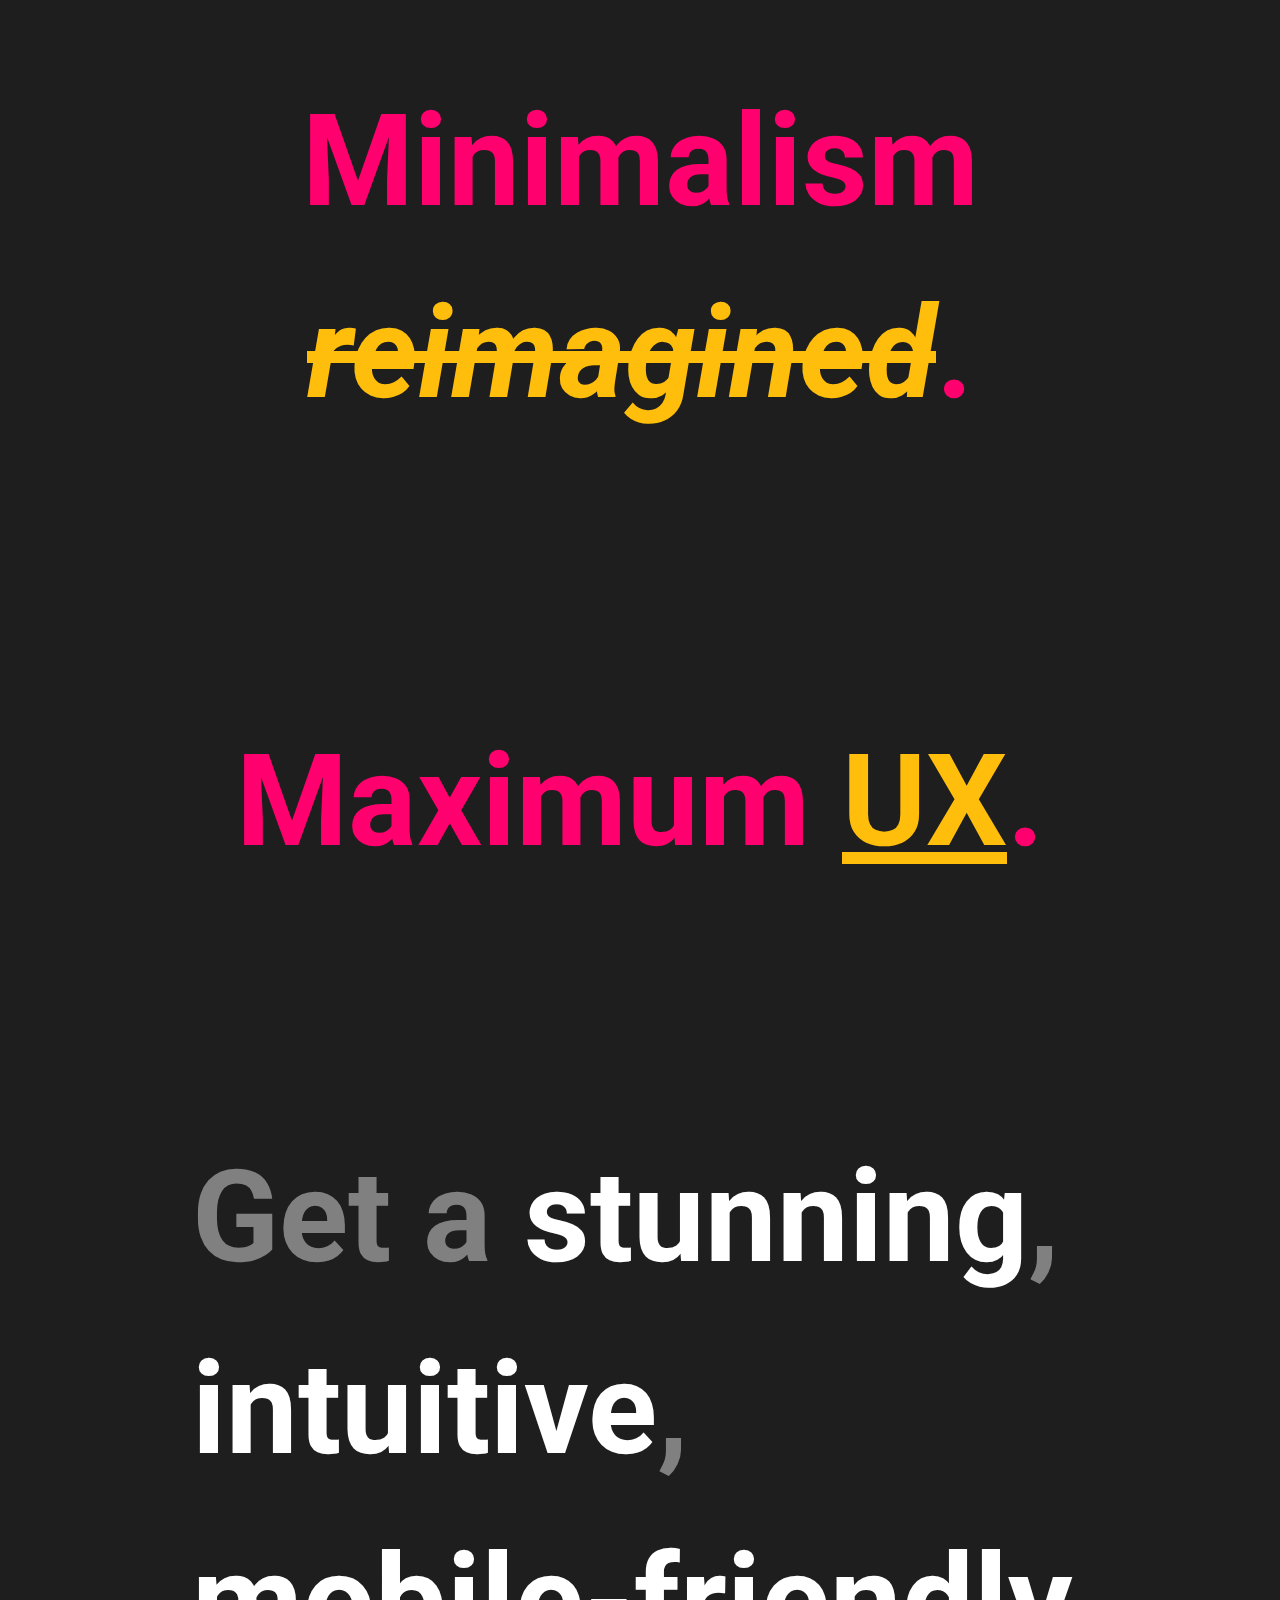
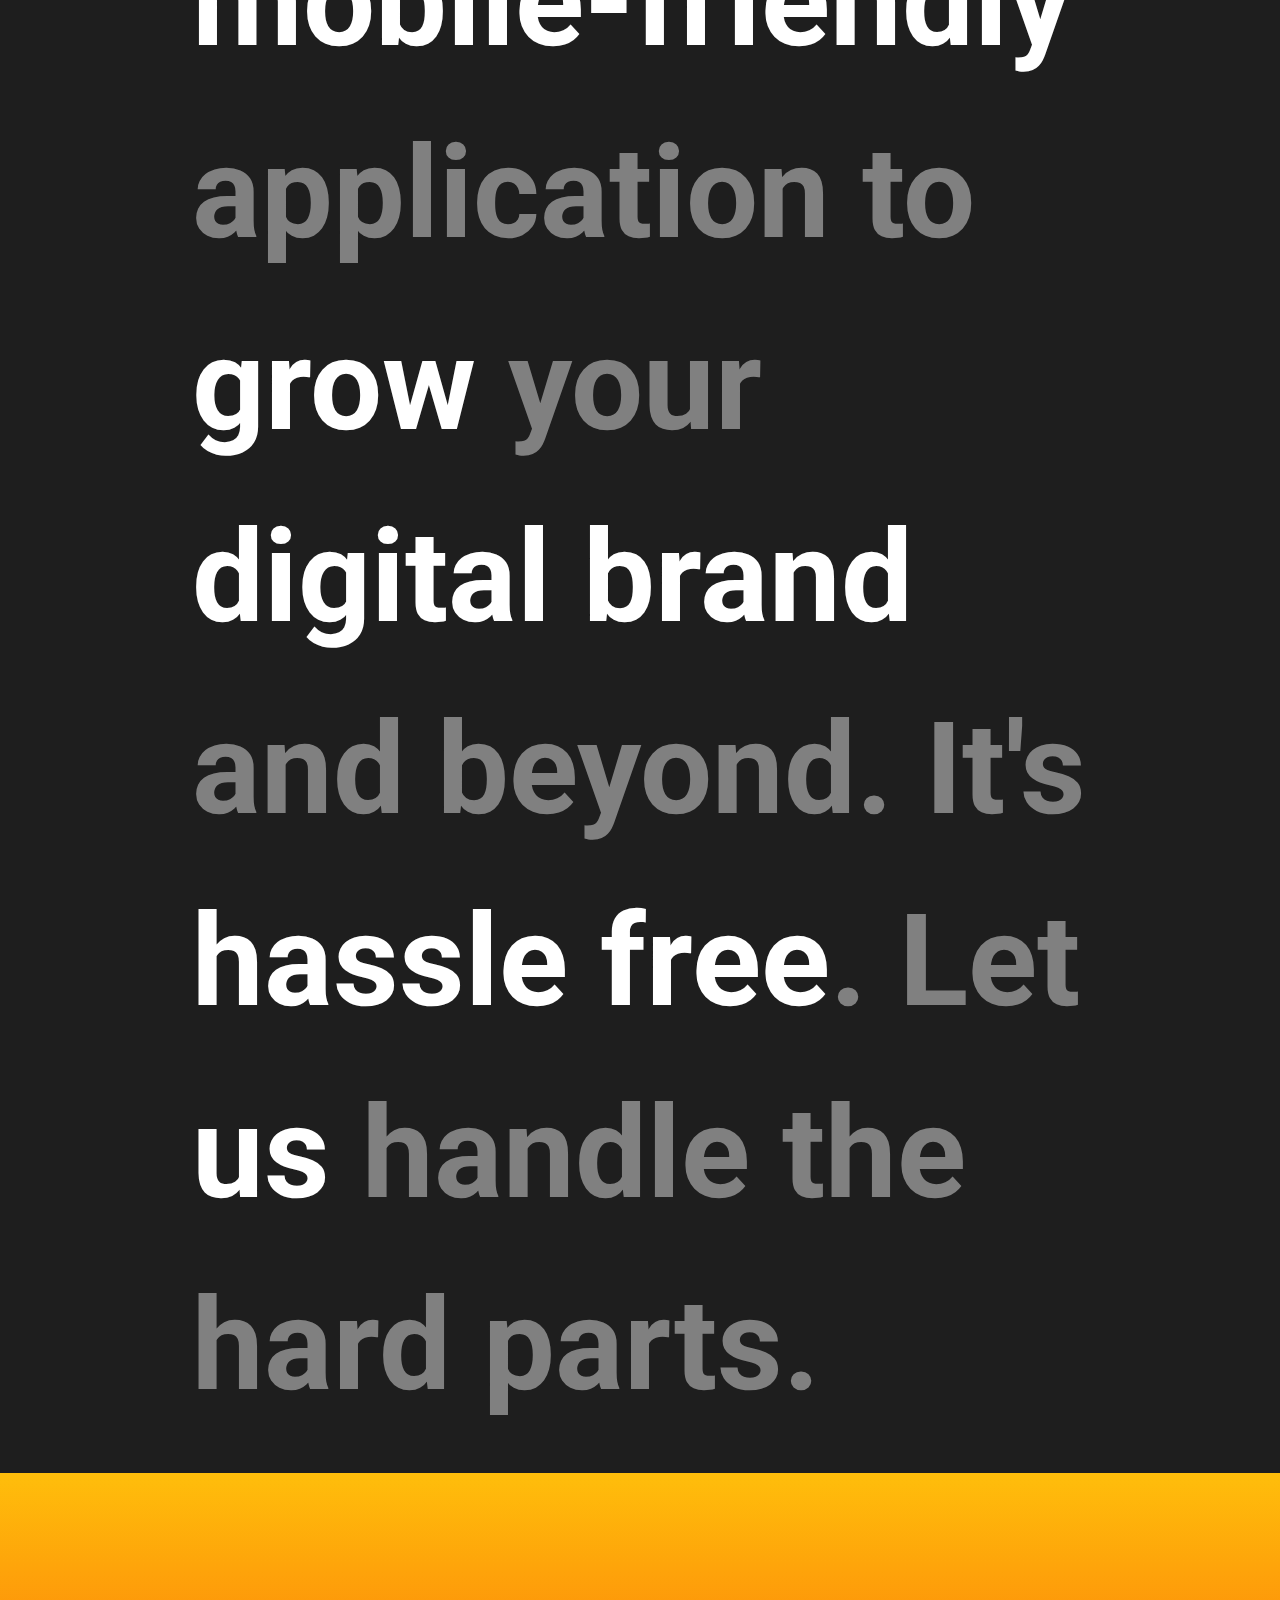
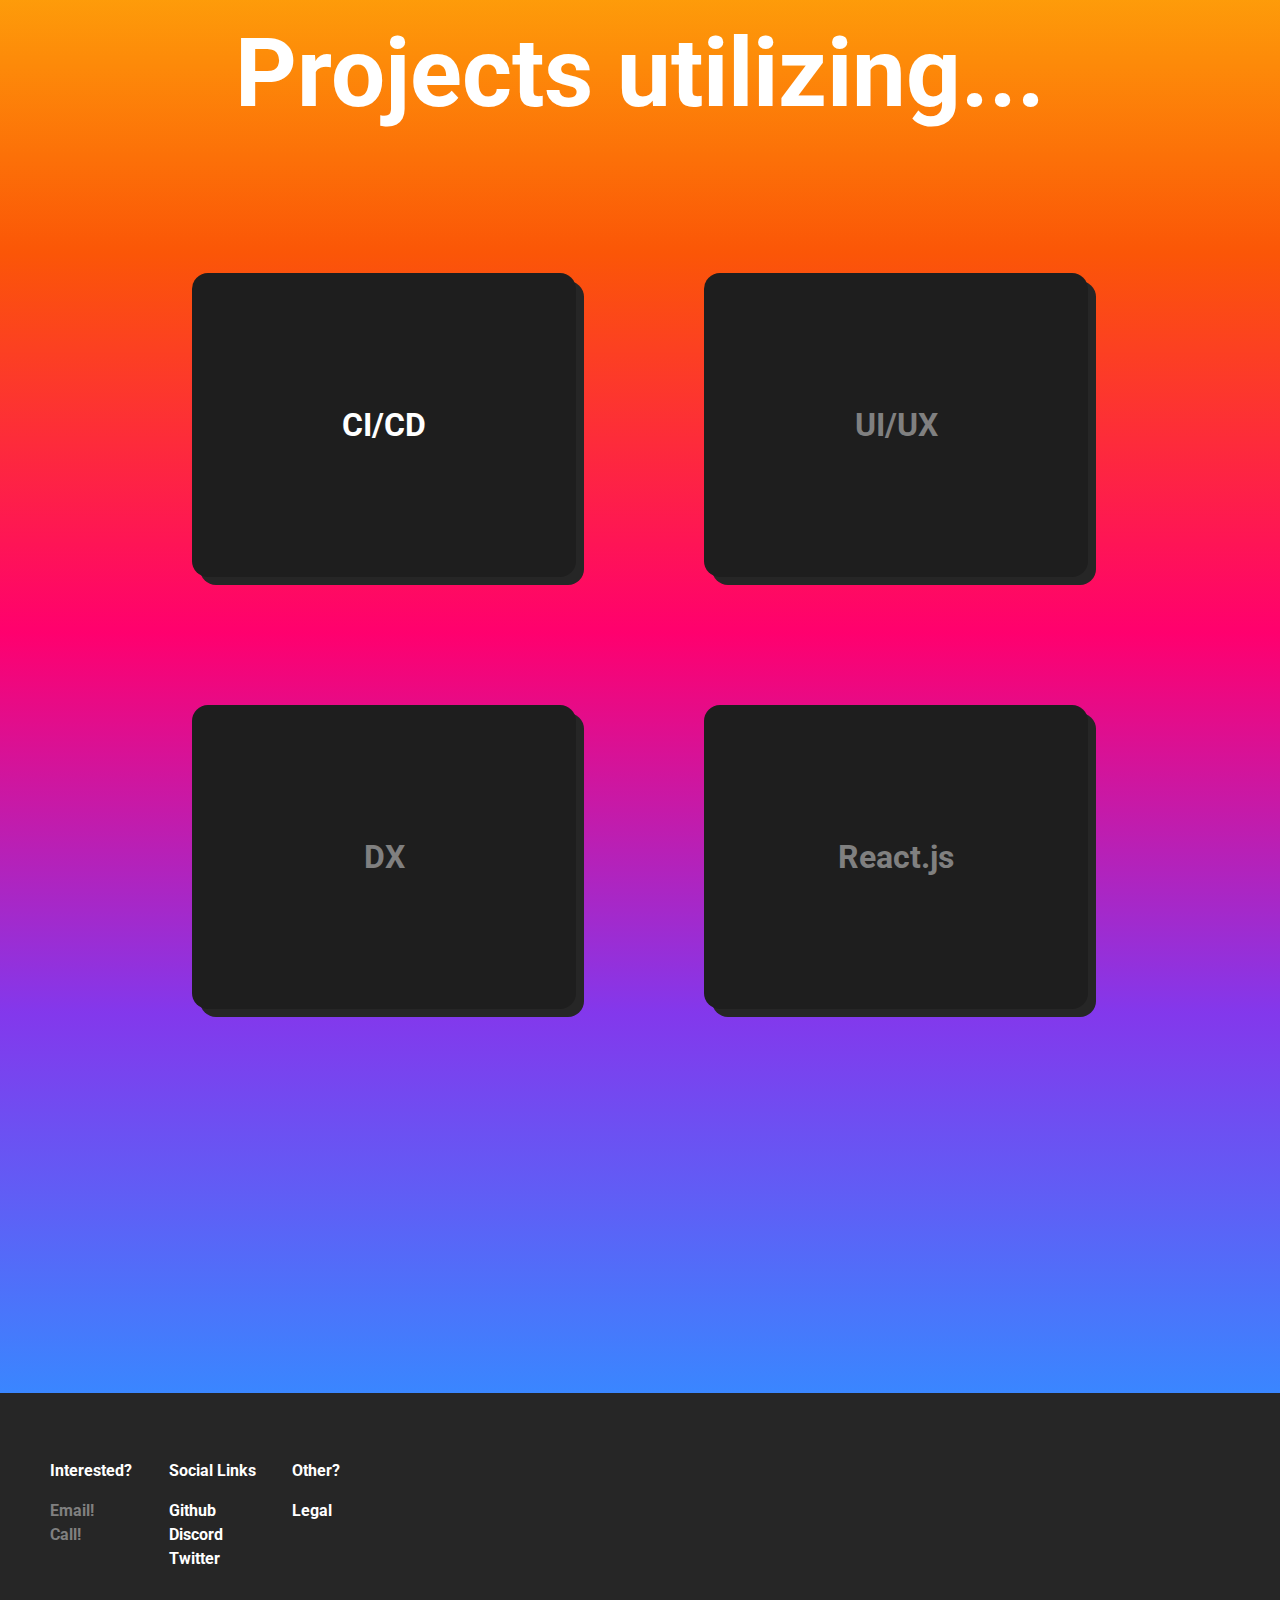
==== commit ef9e759d: "`rename( website -> application )`" ====
--- a/index.html
+++ b/index.html
@@ -60,7 +60,7 @@
     <section class="article txt-md">
       <div class="txt-faint txt-xl">
         Get a <span class="txt-normal">stunning</span>, <span class="txt-normal">intuitive</span>,
-        <span class="txt-normal">mobile-friendly</span> website to <span class="txt-normal">grow</span>
+        <span class="txt-normal">mobile-friendly</span> application to <span class="txt-normal">grow</span>
         your <span class="txt-normal">digital brand</span> and beyond. It's <span class="txt-normal">hassle free</span>.
         Let <span class="txt-normal">us</span> handle the hard parts.
       </div>
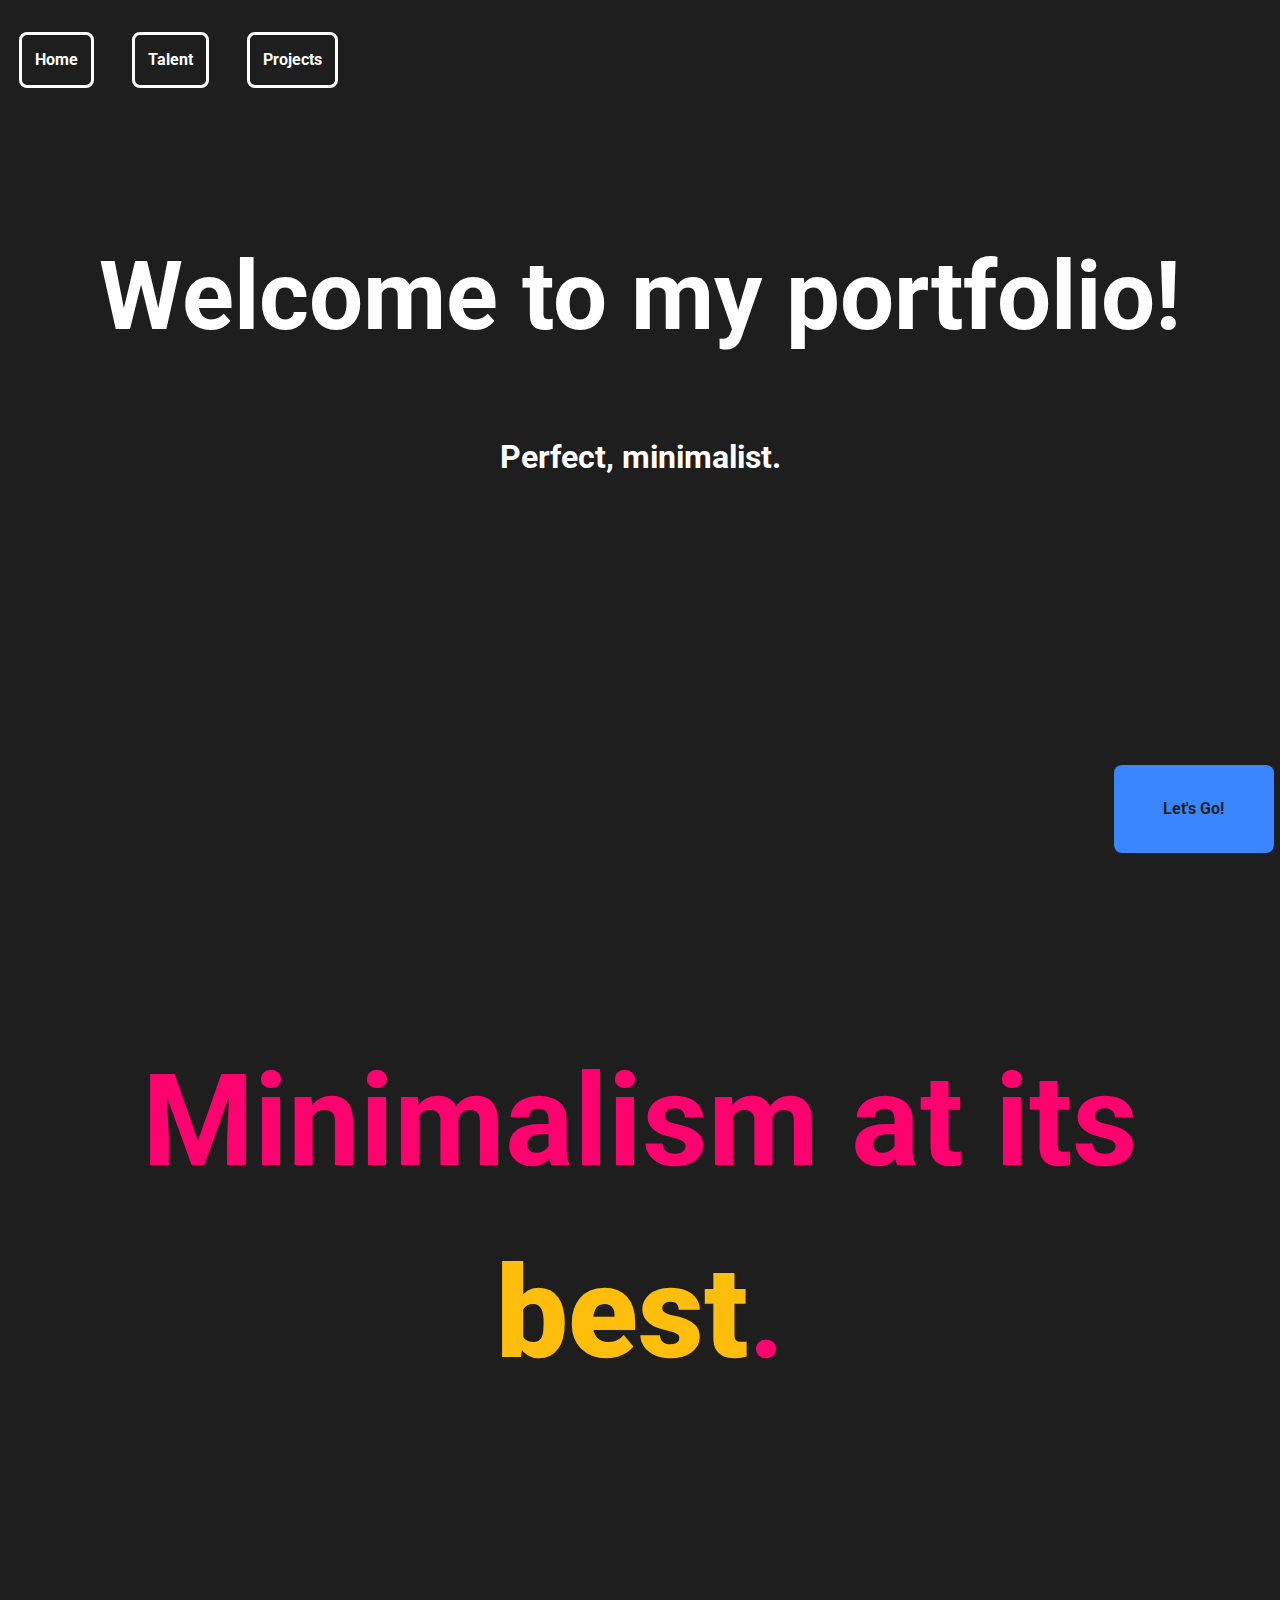
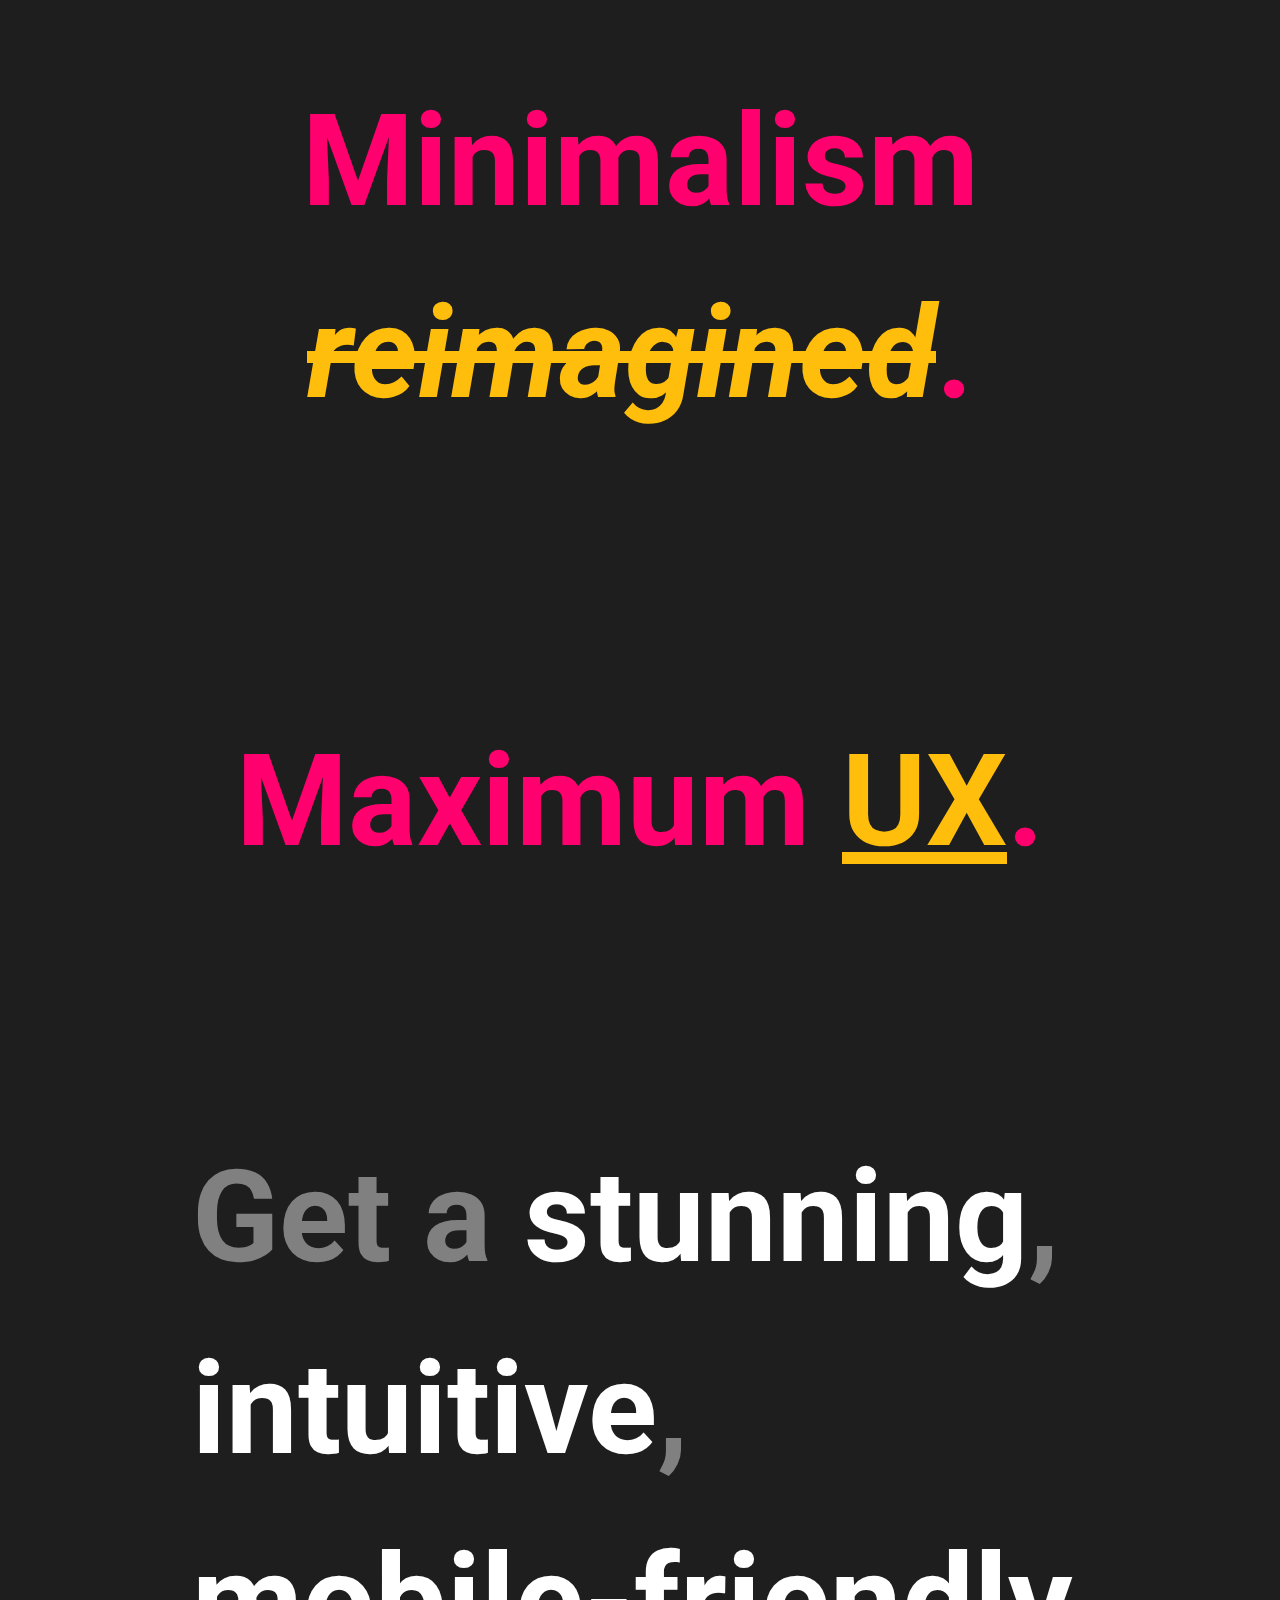
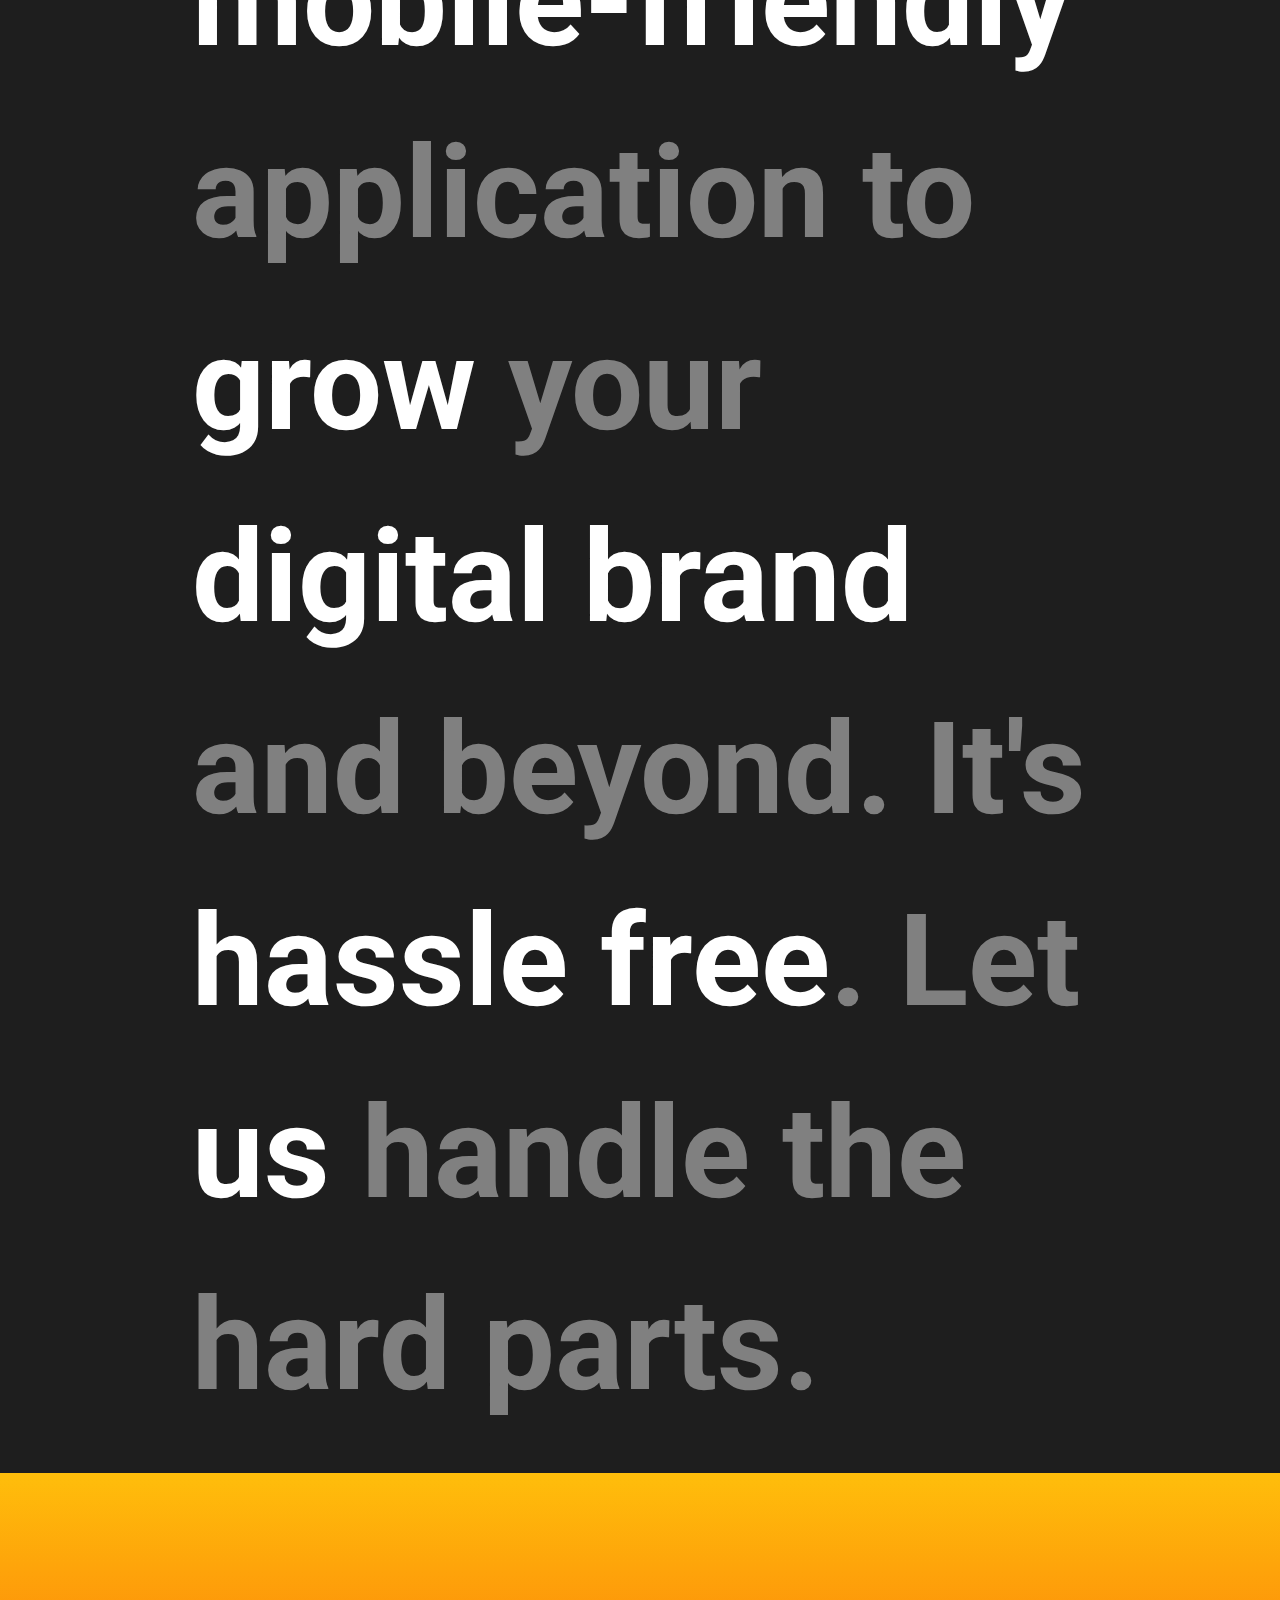
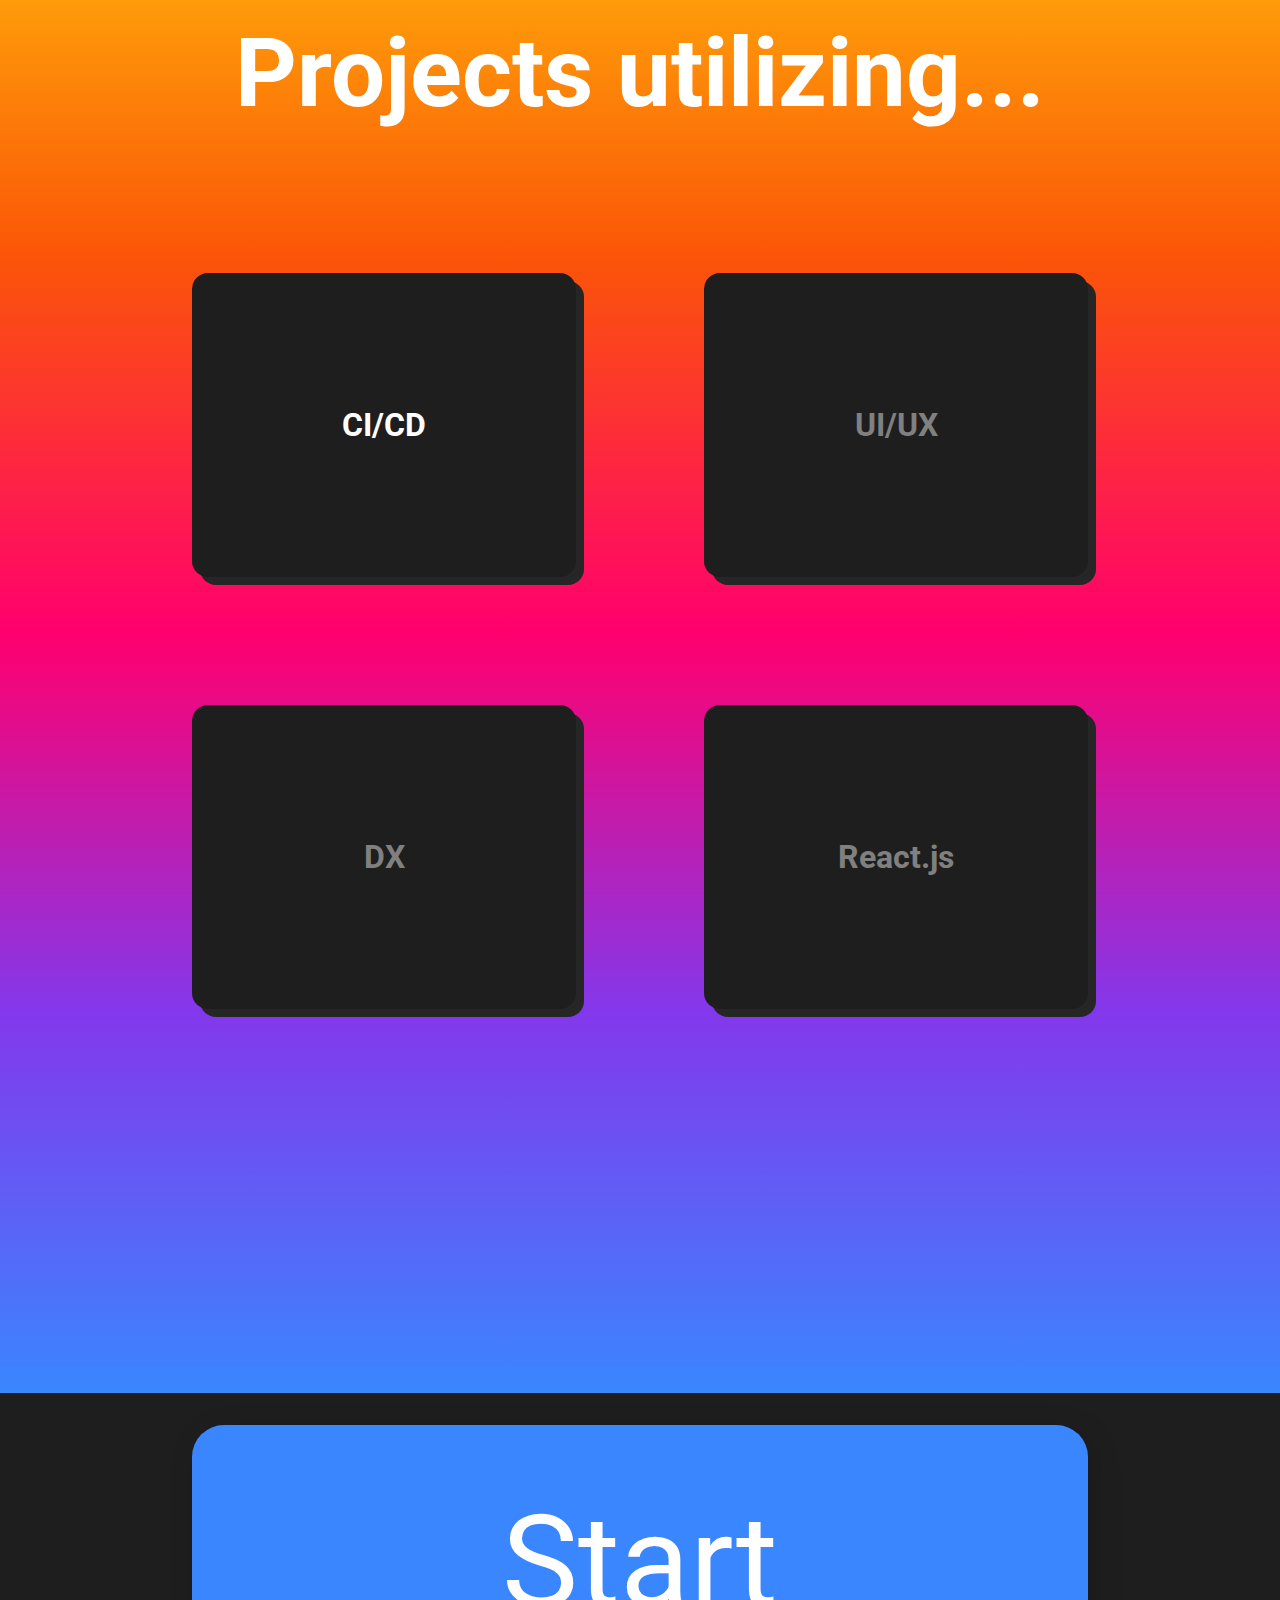
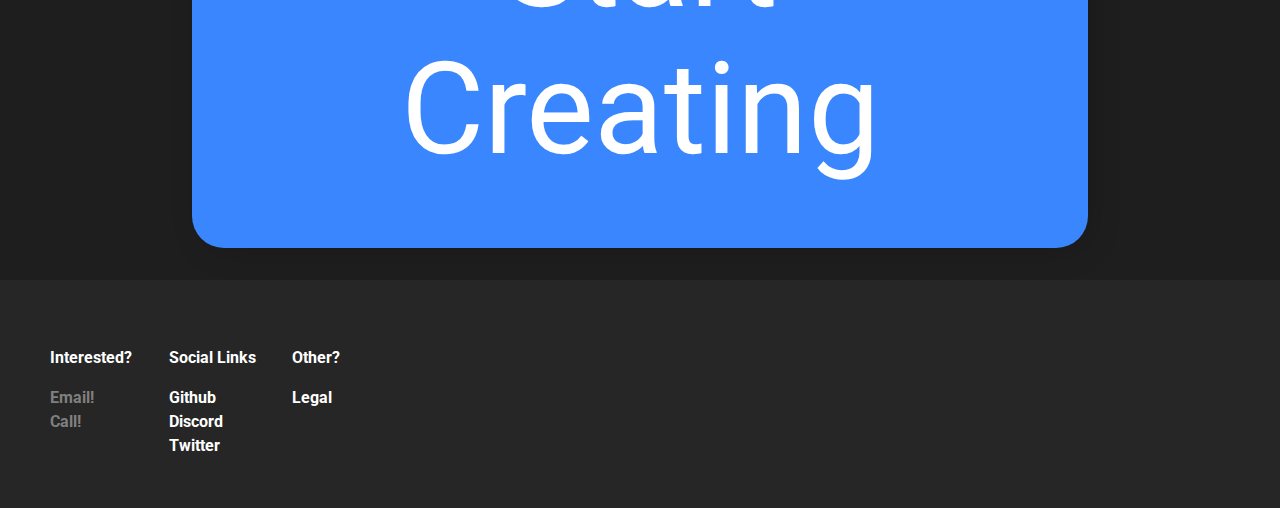
==== commit 3a68f6fb: "`feat(Start Creating Section)`" ====
--- a/index.html
+++ b/index.html
@@ -41,11 +41,11 @@
 </head>
 
 <body>
+  <a class="bubble bound-mobile-fallback right-bound txt-xs" data-disabled="true" href="#create">Let's Go!</a>
   <header class="concise-nav">
     <a class="concise-nav-button" href="#">Home</a>
     <a class="concise-nav-button" href="#talent">Talent</a>
     <a class="concise-nav-button" href="#projects">Projects</a>
-    <a class="concise-nav-button bubble bound-mobile-fallback right-bound txt-xs">Call Meeting?</a>
   </header>
   <main>
     <section class="hero-banner">
@@ -80,6 +80,9 @@
         React.js
       </div>
     </section>
+    <section class="article txt-xl text-center" id="create">
+      <button class="button" onclick="window.open('404.html')">Start Creating</button>
+    </section>
   </main>
   <footer class="footer-concise txt-xs">
     <div class="footer-concise-column">
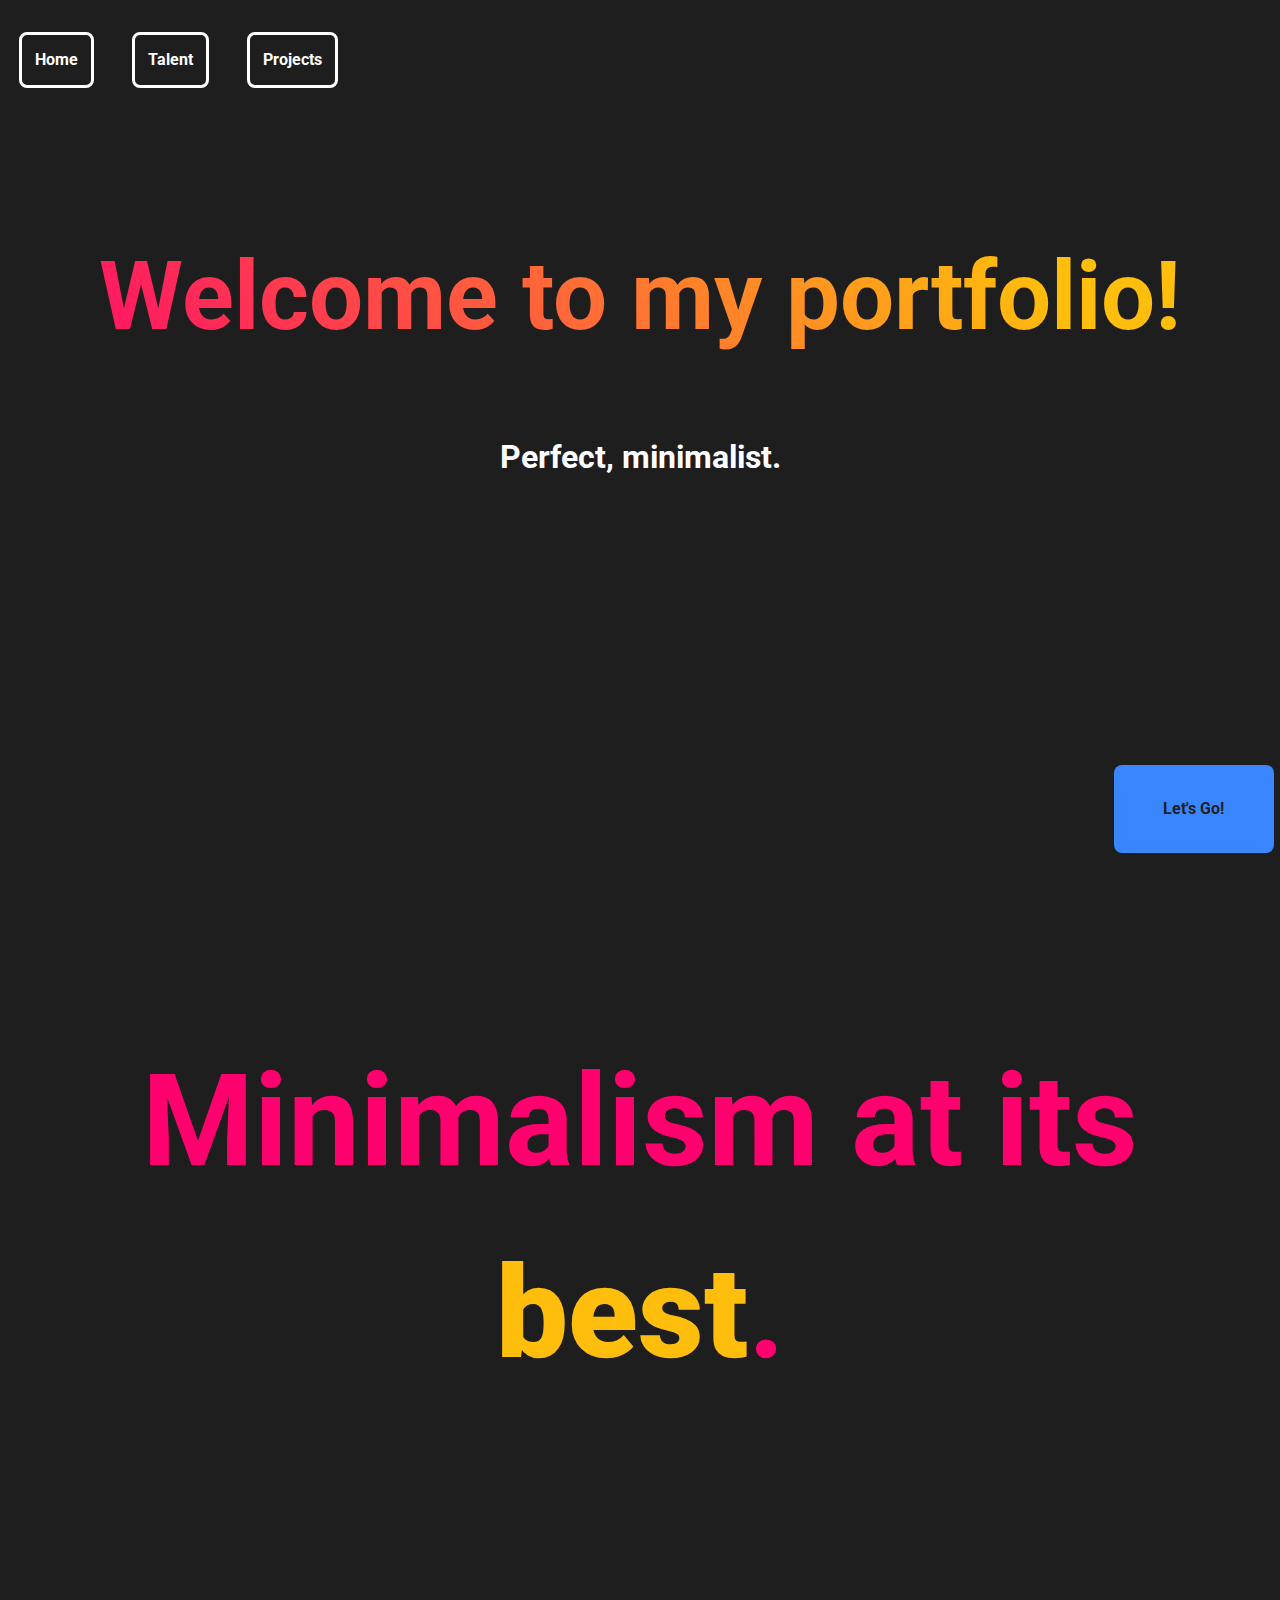
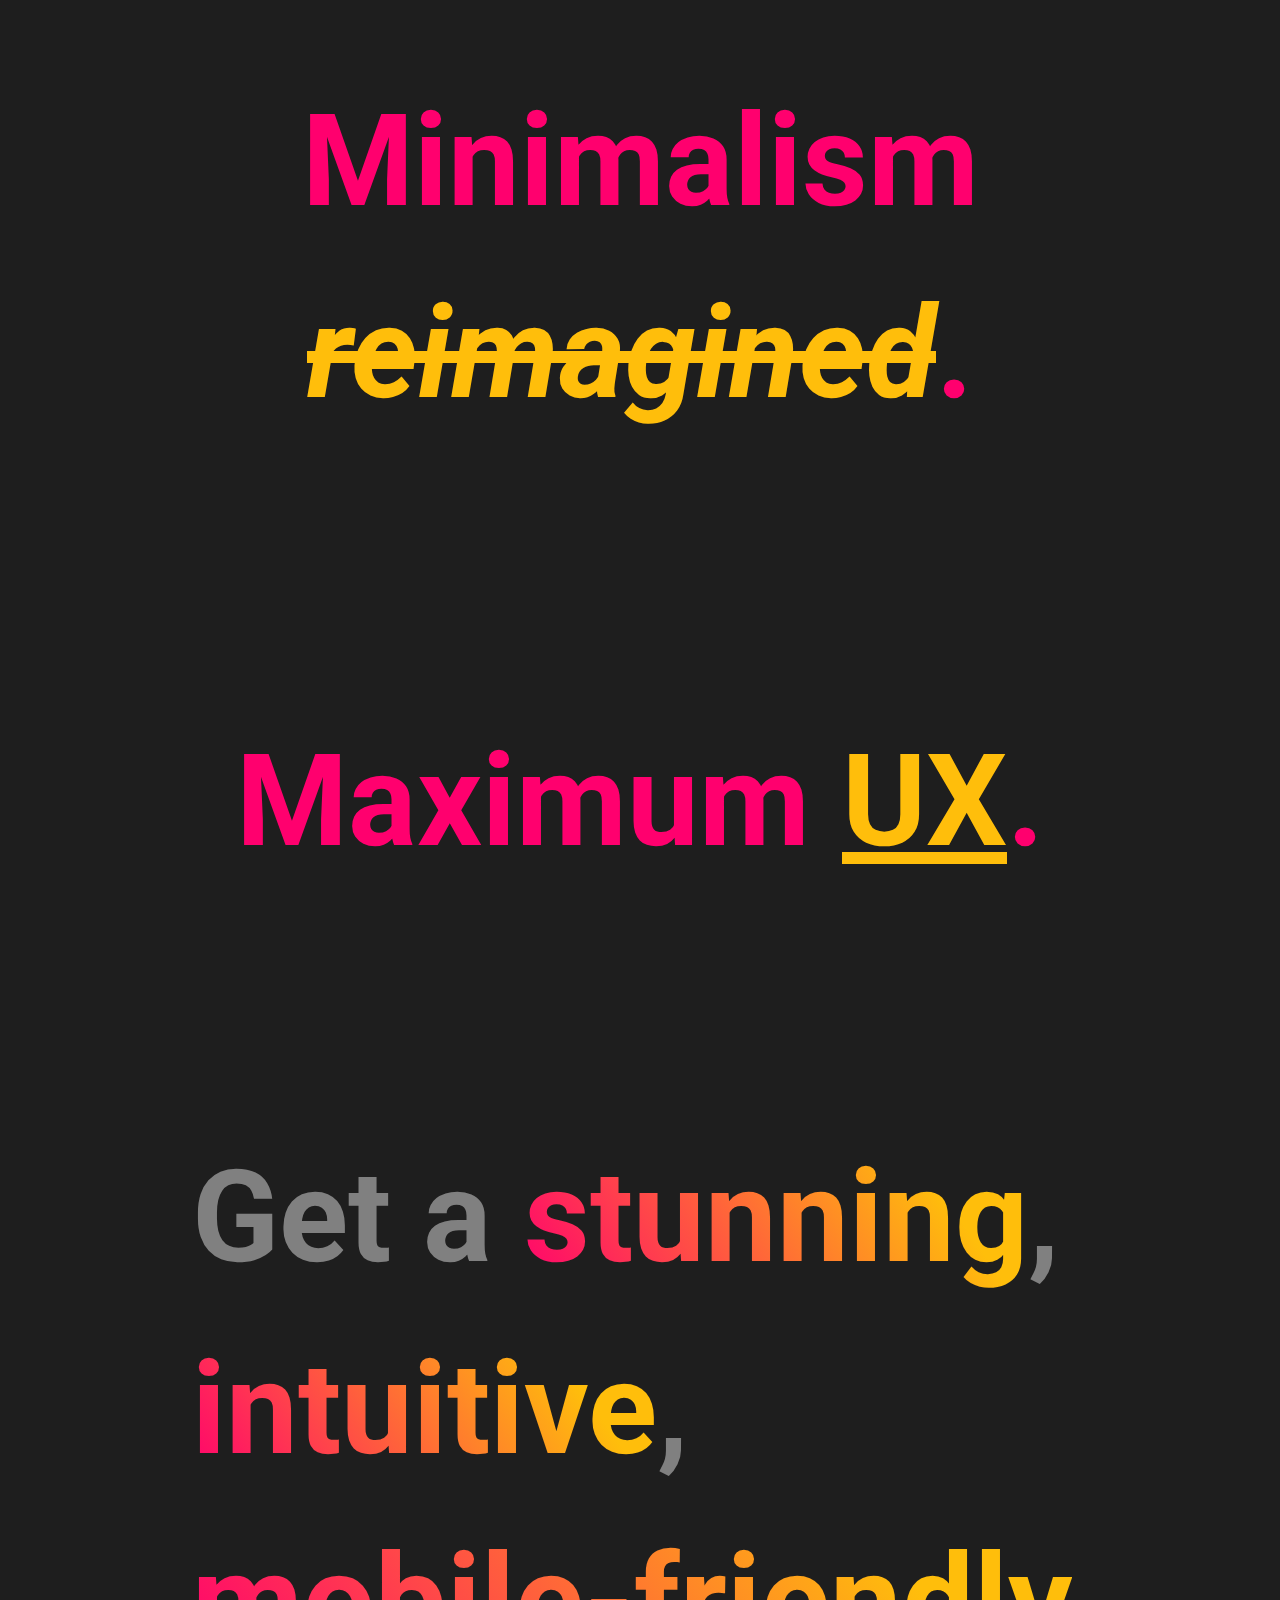
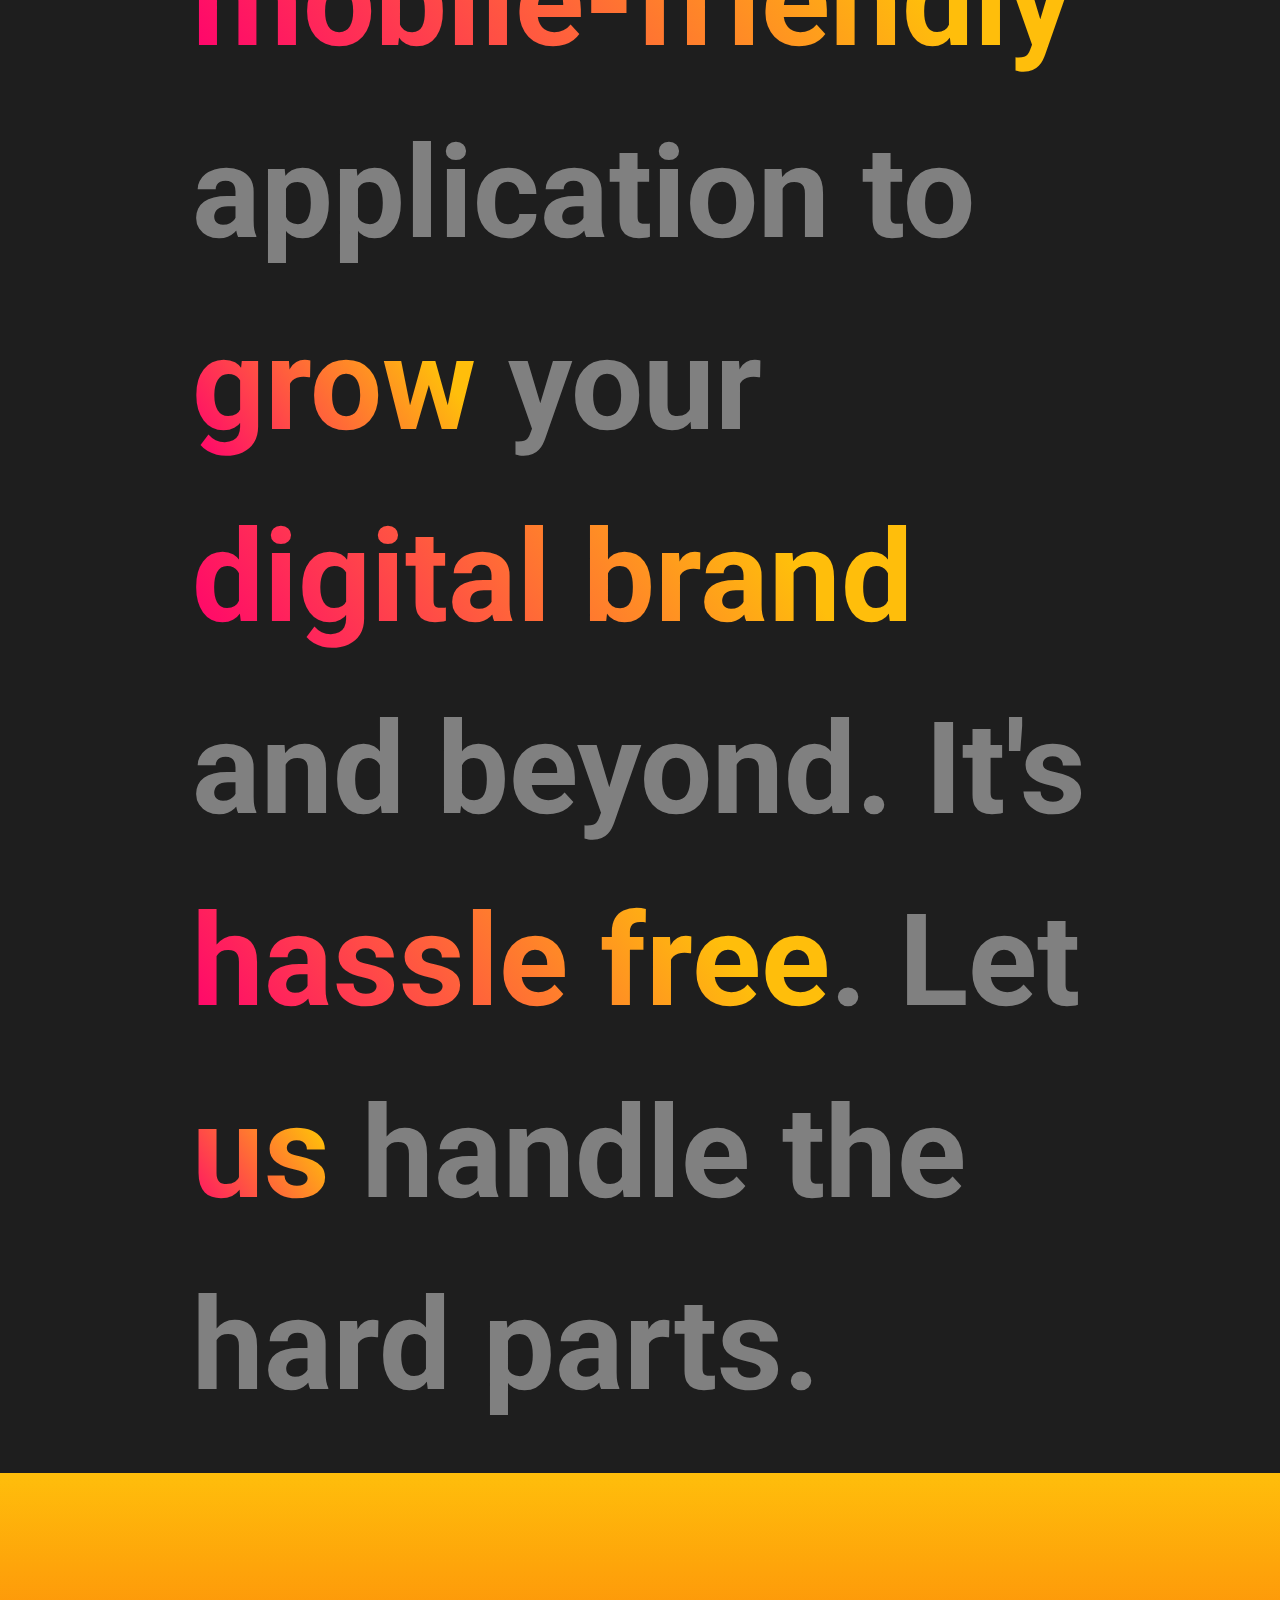
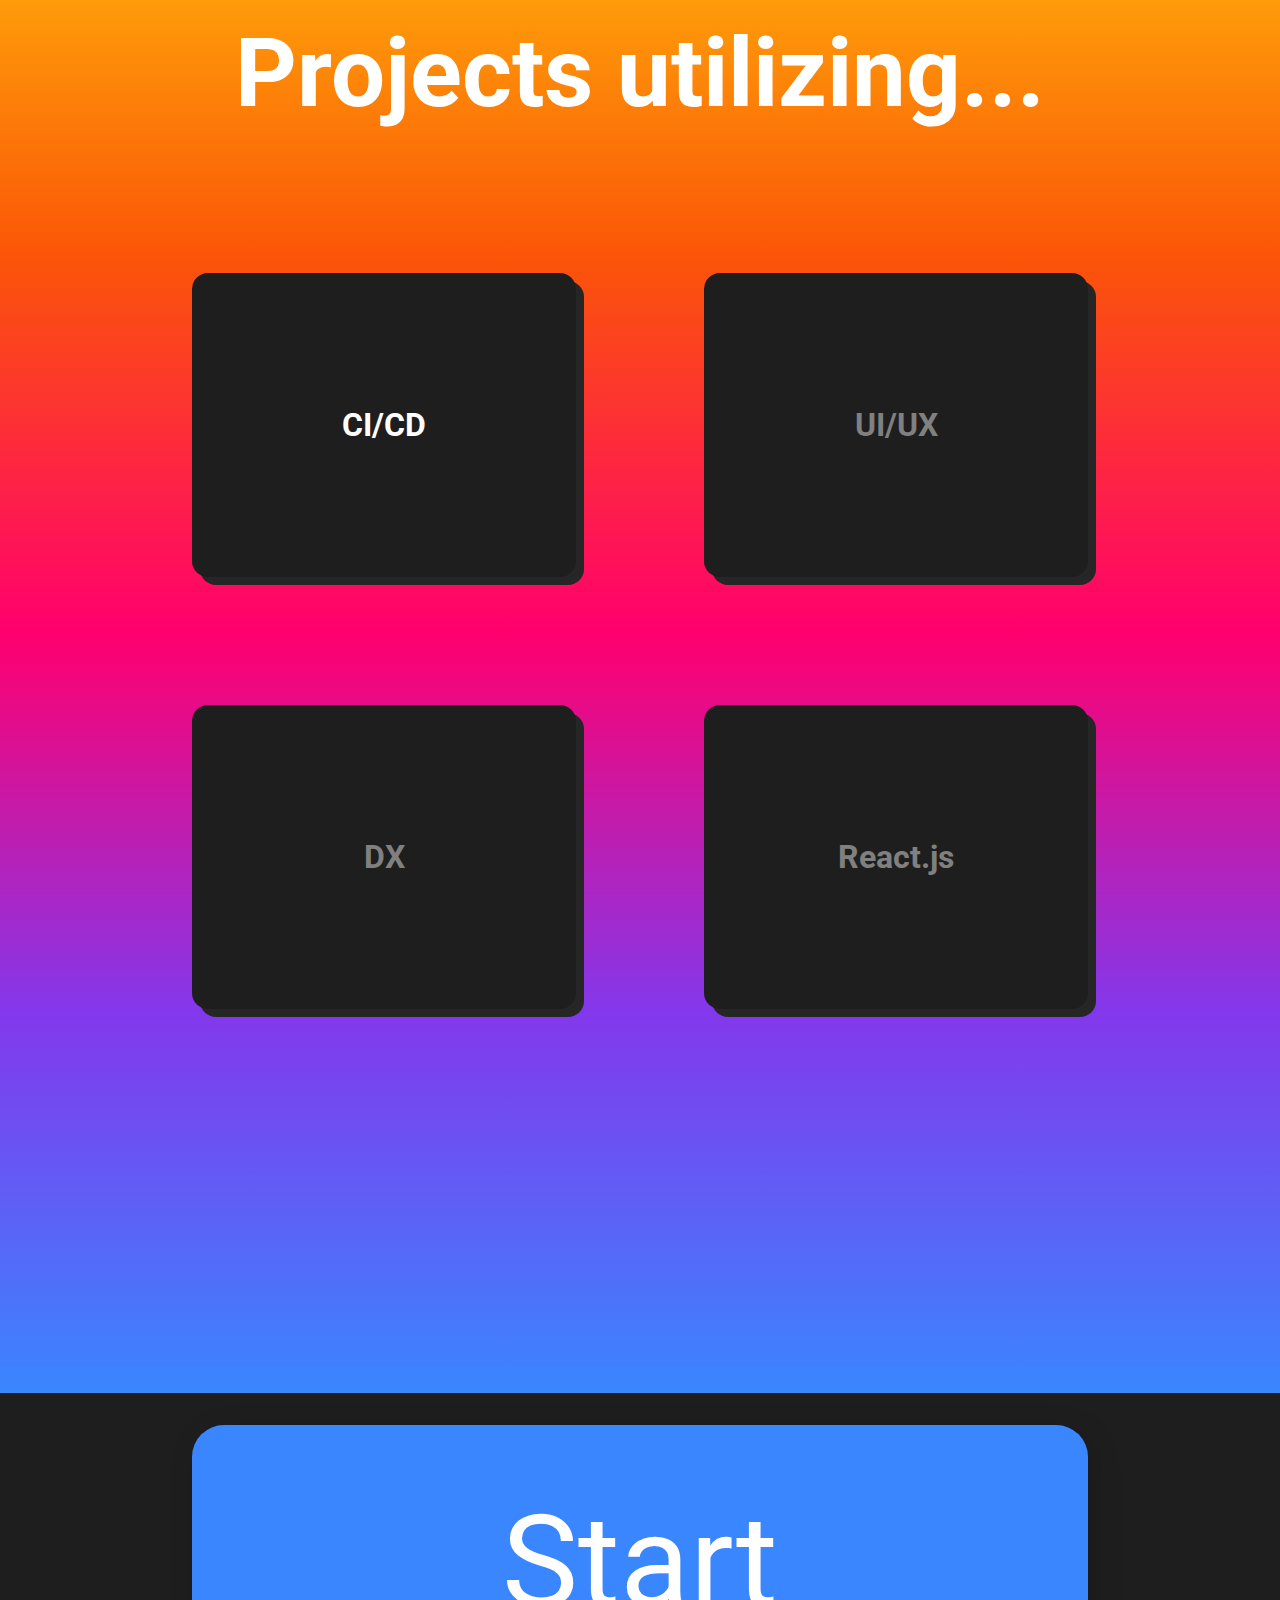
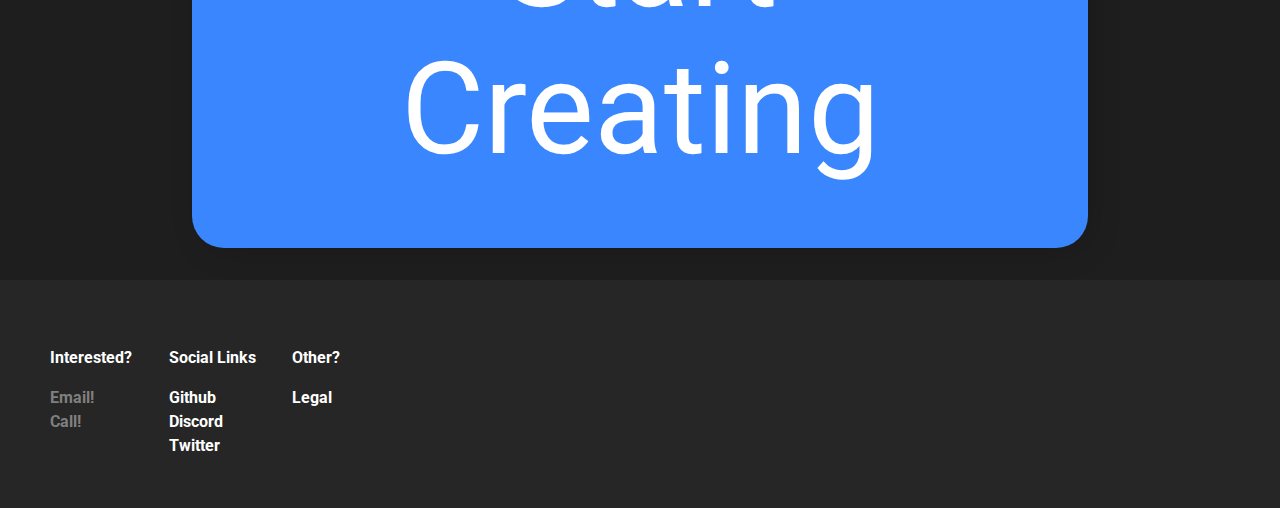
==== commit be2da47a: "`add(gradient-text)`" ====
--- a/index.html
+++ b/index.html
@@ -49,7 +49,7 @@
   </header>
   <main>
     <section class="hero-banner">
-      <h1 class="txt-lg">Welcome to my portfolio!</h1>
+      <h1 class="txt-lg gradient-text">Welcome to my portfolio!</h1>
       <p class="hero-banner-quote txt-sm">Perfect, minimalist.</p>
     </section>
     <section id="talent" class="talent txt-xl">
@@ -59,10 +59,10 @@
     </section>
     <section class="article txt-md">
       <div class="txt-faint txt-xl">
-        Get a <span class="txt-normal">stunning</span>, <span class="txt-normal">intuitive</span>,
-        <span class="txt-normal">mobile-friendly</span> application to <span class="txt-normal">grow</span>
-        your <span class="txt-normal">digital brand</span> and beyond. It's <span class="txt-normal">hassle free</span>.
-        Let <span class="txt-normal">us</span> handle the hard parts.
+        Get a <span class="txt-normal gradient-text">stunning</span>, <span class="txt-normal gradient-text">intuitive</span>,
+        <span class="txt-normal gradient-text">mobile-friendly</span> application to <span class="txt-normal gradient-text">grow</span>
+        your <span class="txt-normal gradient-text">digital brand</span> and beyond. It's <span class="txt-normal gradient-text">hassle free</span>.
+        Let <span class="txt-normal gradient-text">us</span> handle the hard parts.
       </div>
     </section>
     <section id="projects" class="projects">
--- a/css/main.css
+++ b/css/main.css
@@ -50,6 +50,13 @@
   text-align: center;
 }
 
+.gradient-text {
+  background: linear-gradient(55deg, #ff006eff 0%, #ffbe0bff 80%);
+  background-position: bottom center;
+  -webkit-text-fill-color: transparent;
+  -webkit-background-clip: text;
+}
+
 html {
   scroll-behavior: smooth;
   font-family: -apple-system, "Roboto", sans-serif;
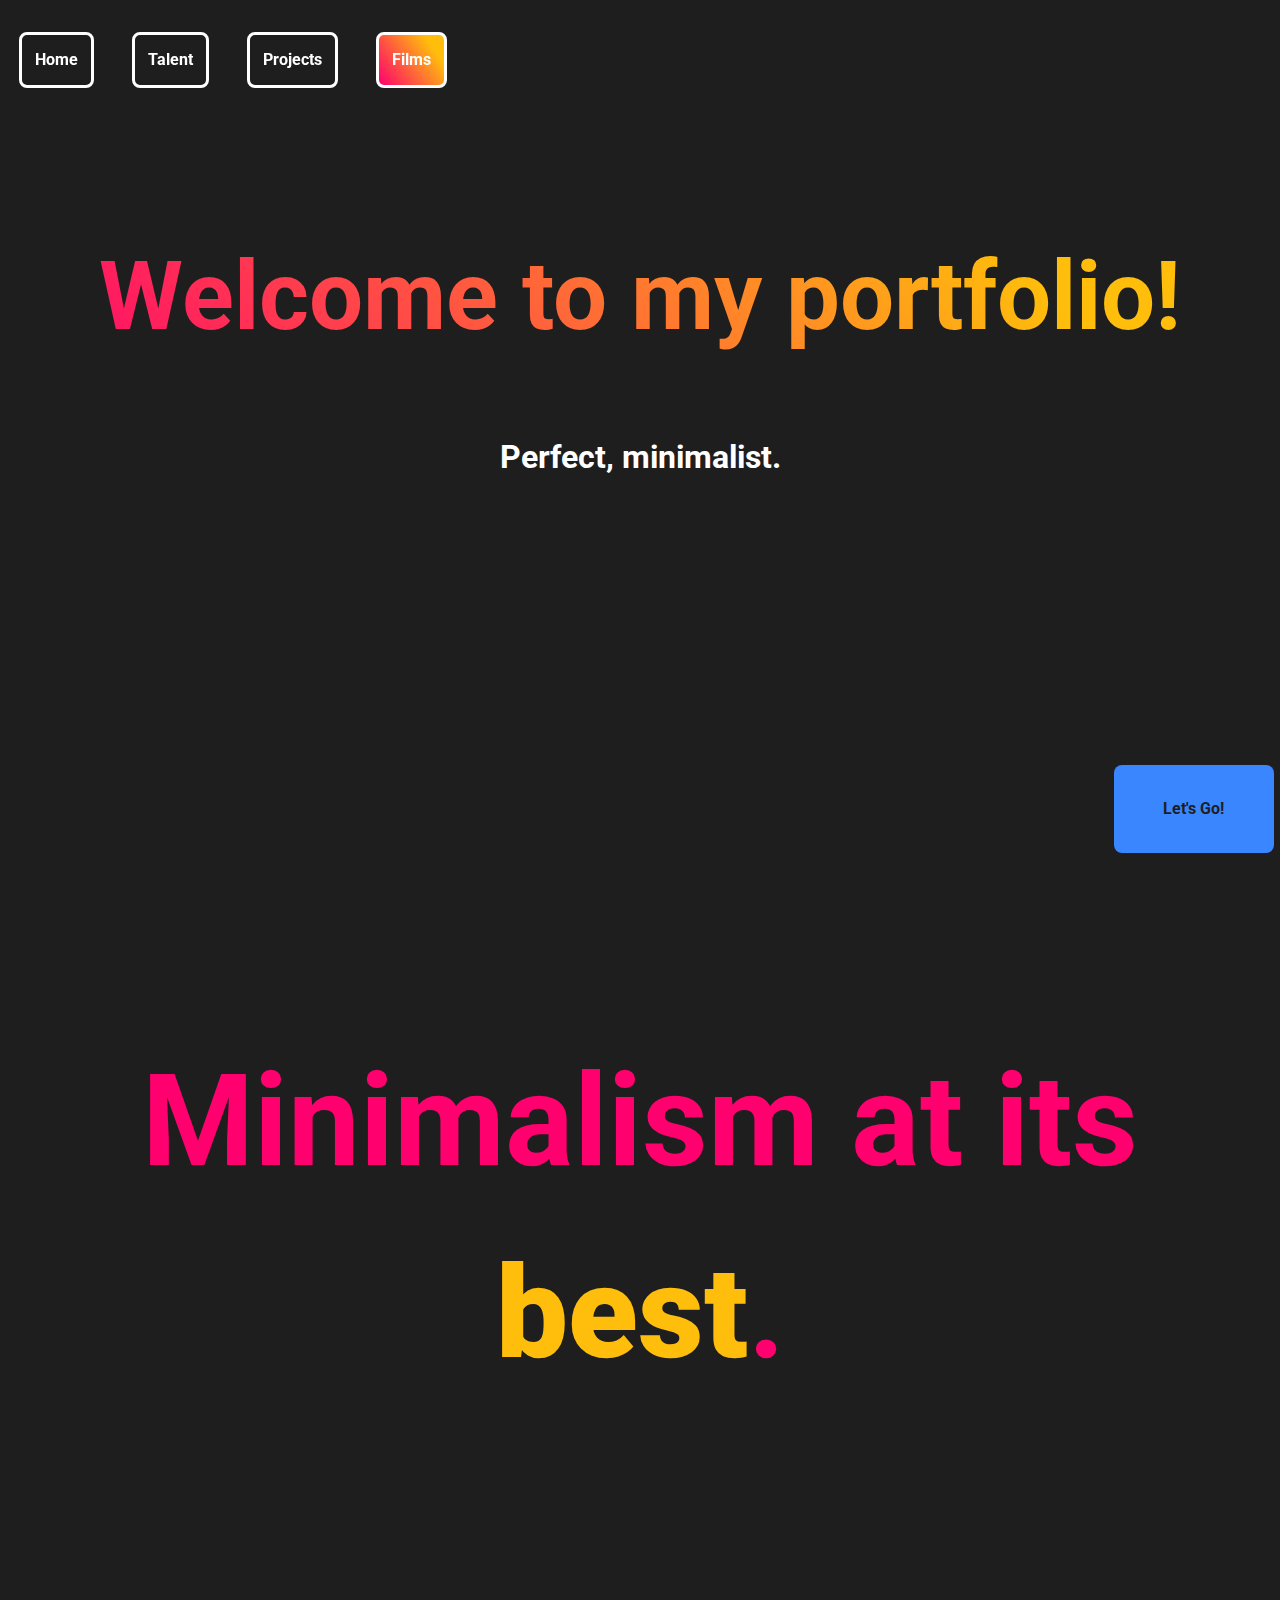
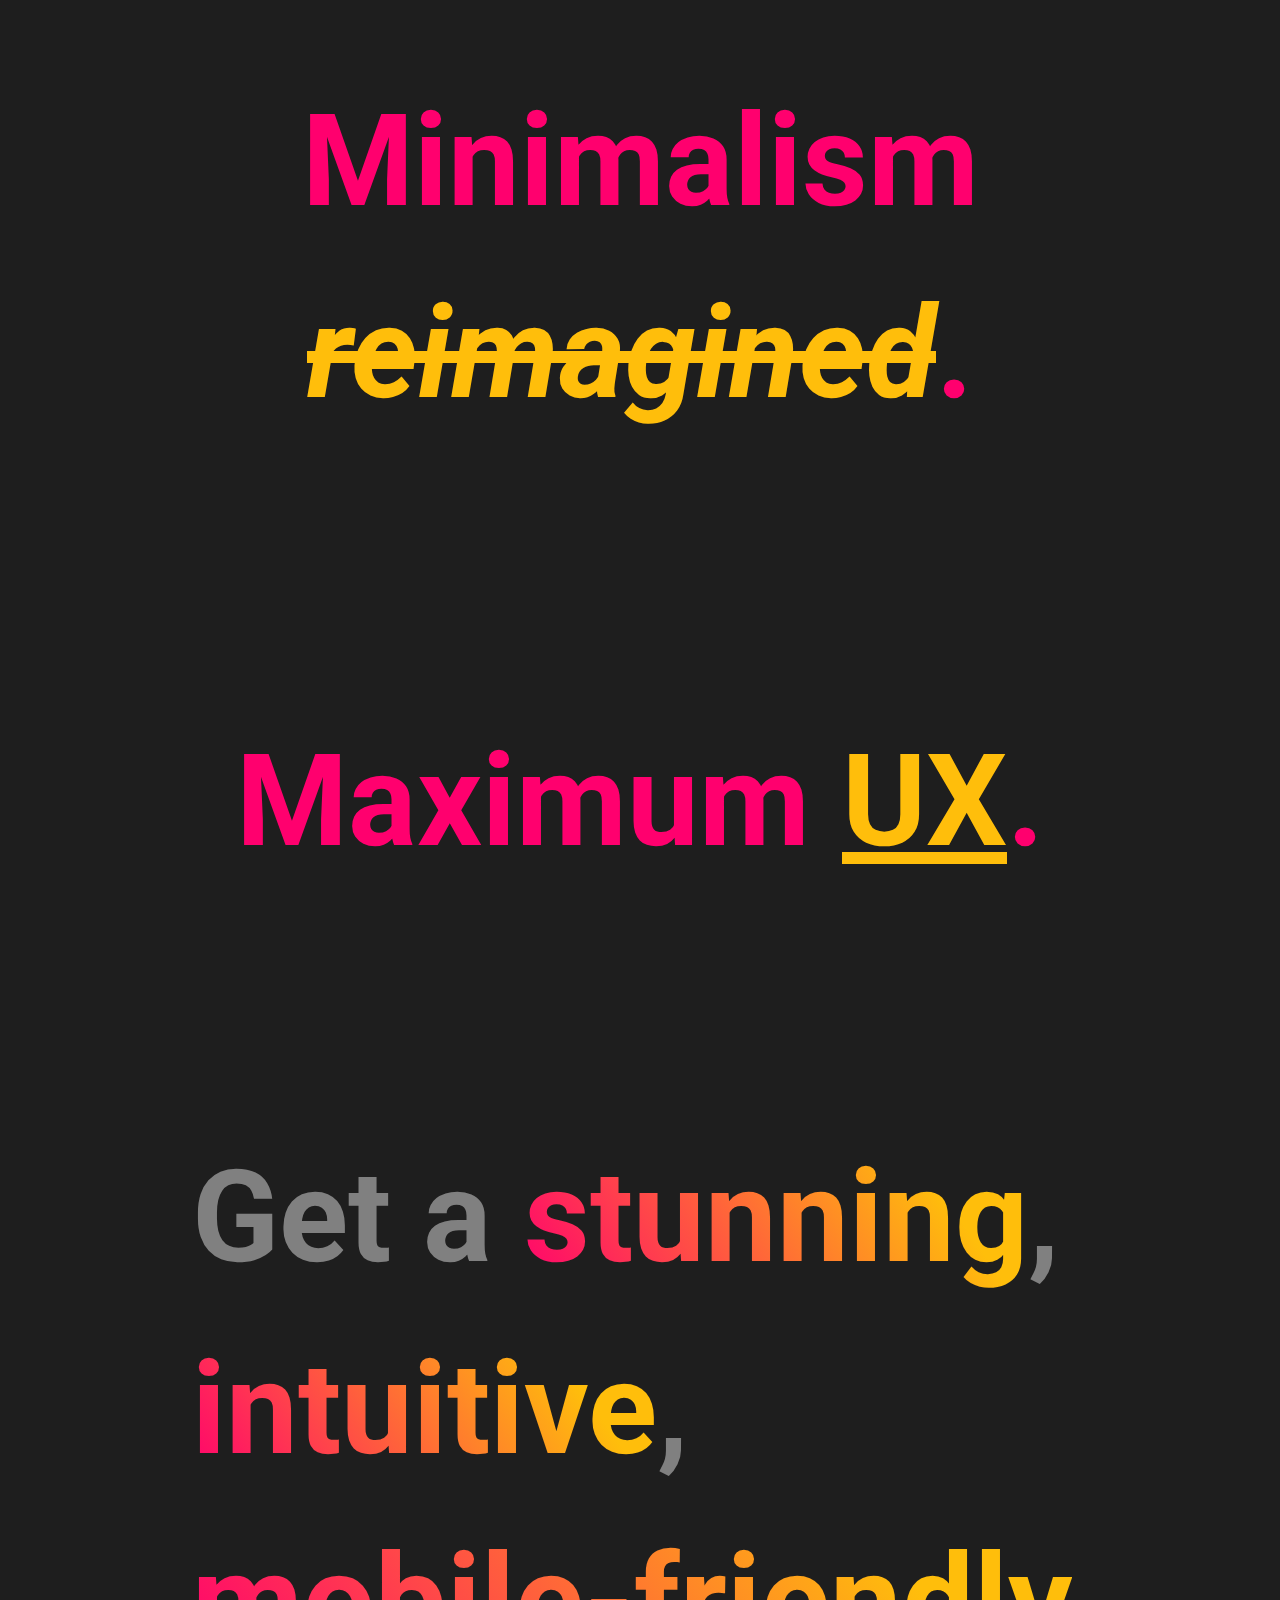
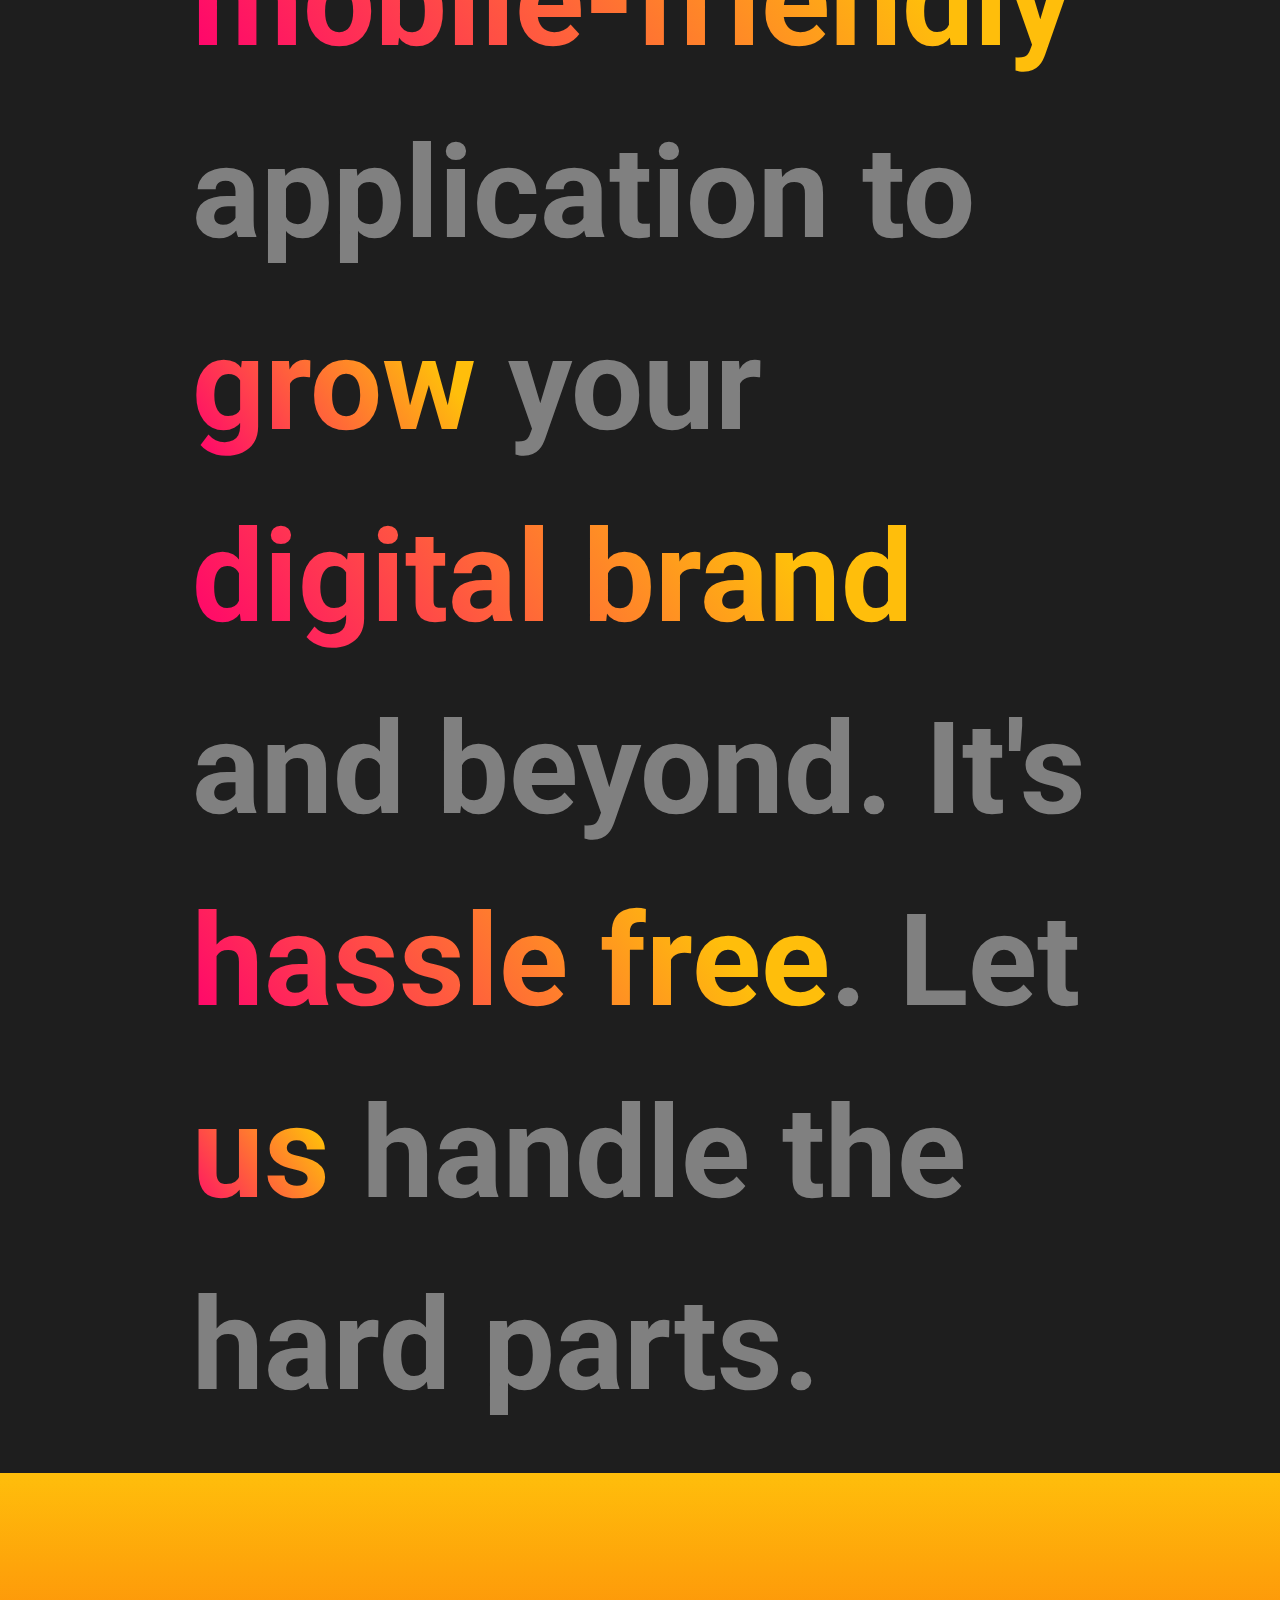
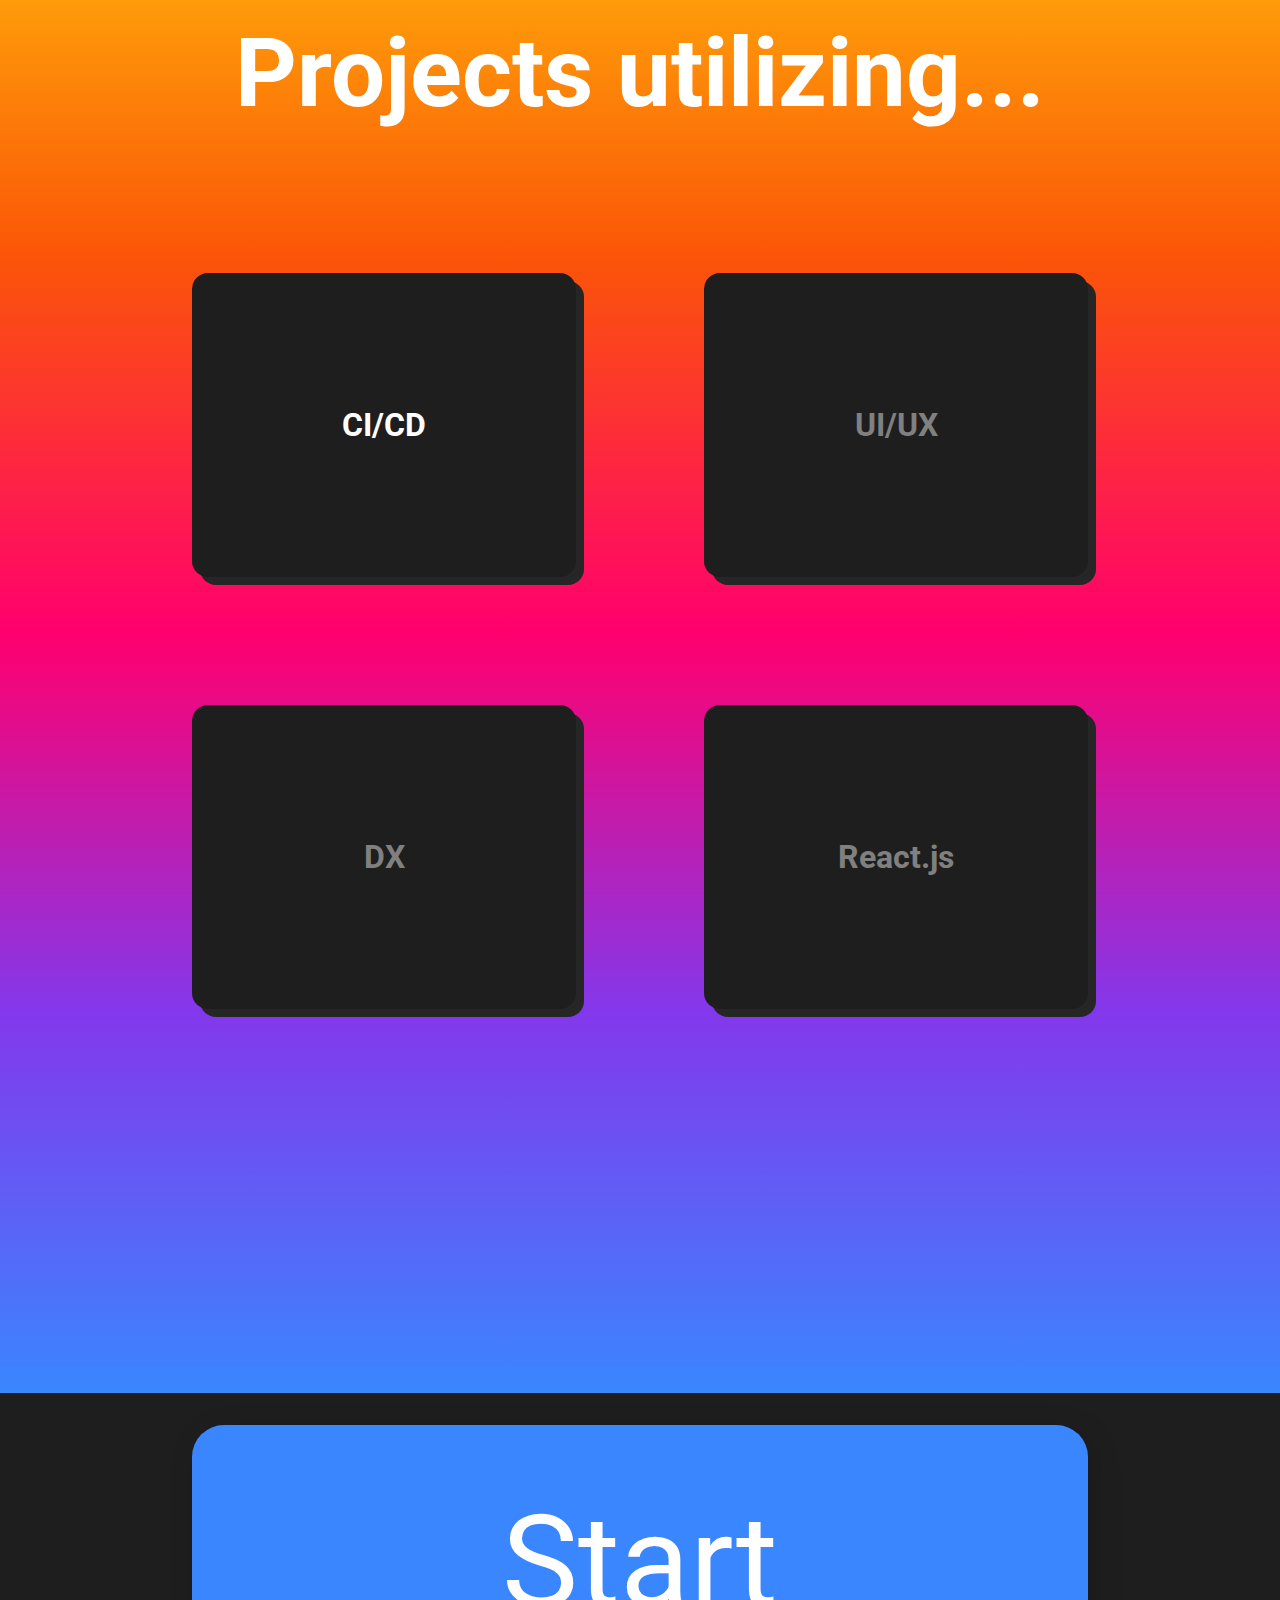
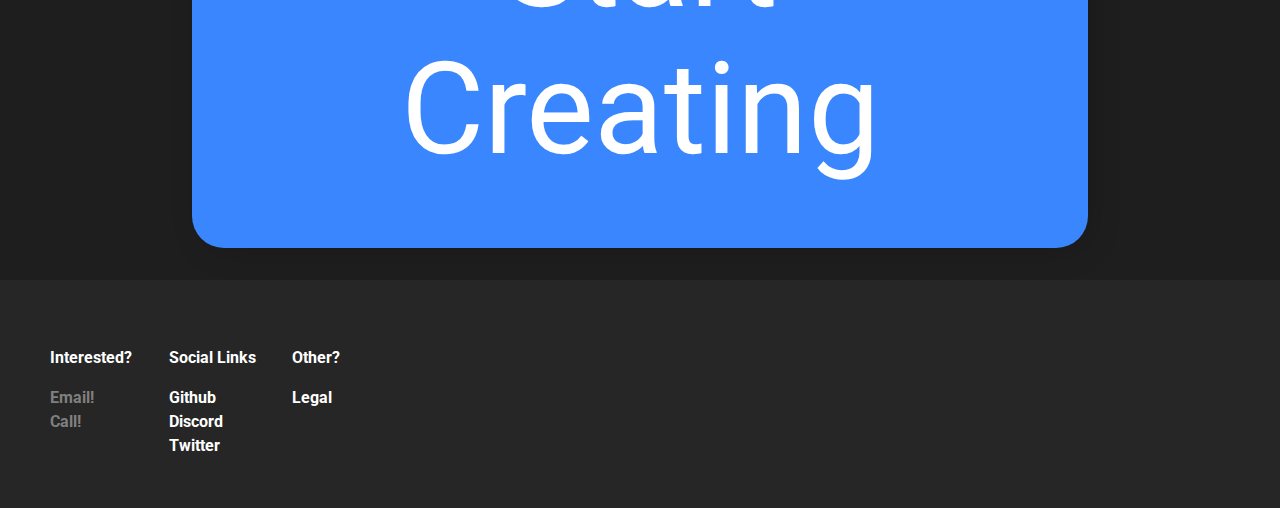
==== commit d8fe1ec5: "`add(Filmmaking Page)`" ====
--- a/index.html
+++ b/index.html
@@ -46,6 +46,7 @@
     <a class="concise-nav-button" href="#">Home</a>
     <a class="concise-nav-button" href="#talent">Talent</a>
     <a class="concise-nav-button" href="#projects">Projects</a>
+    <a class="concise-nav-button--gold" href="filmmaking.html">Films</a>
   </header>
   <main>
     <section class="hero-banner">
--- a/css/main.css
+++ b/css/main.css
@@ -50,8 +50,29 @@
   text-align: center;
 }
 
+iframe {
+  min-width: 100%;
+  min-height: 100%;
+  max-height: 100%;
+  max-width: 100%;
+}
+
 .gradient-text {
   background: linear-gradient(55deg, #ff006eff 0%, #ffbe0bff 80%);
+  background-position: bottom center;
+  -webkit-text-fill-color: transparent;
+  -webkit-background-clip: text;
+}
+
+.gradient-text-2 {
+  background: linear-gradient(55deg, #8338ecff 0%, #fb5607ff 80%);
+  background-position: bottom center;
+  -webkit-text-fill-color: transparent;
+  -webkit-background-clip: text;
+}
+
+.gradient-text-3 {
+  background: linear-gradient(55deg, red 5%, #fb5607ff 80%);
   background-position: bottom center;
   -webkit-text-fill-color: transparent;
   -webkit-background-clip: text;
